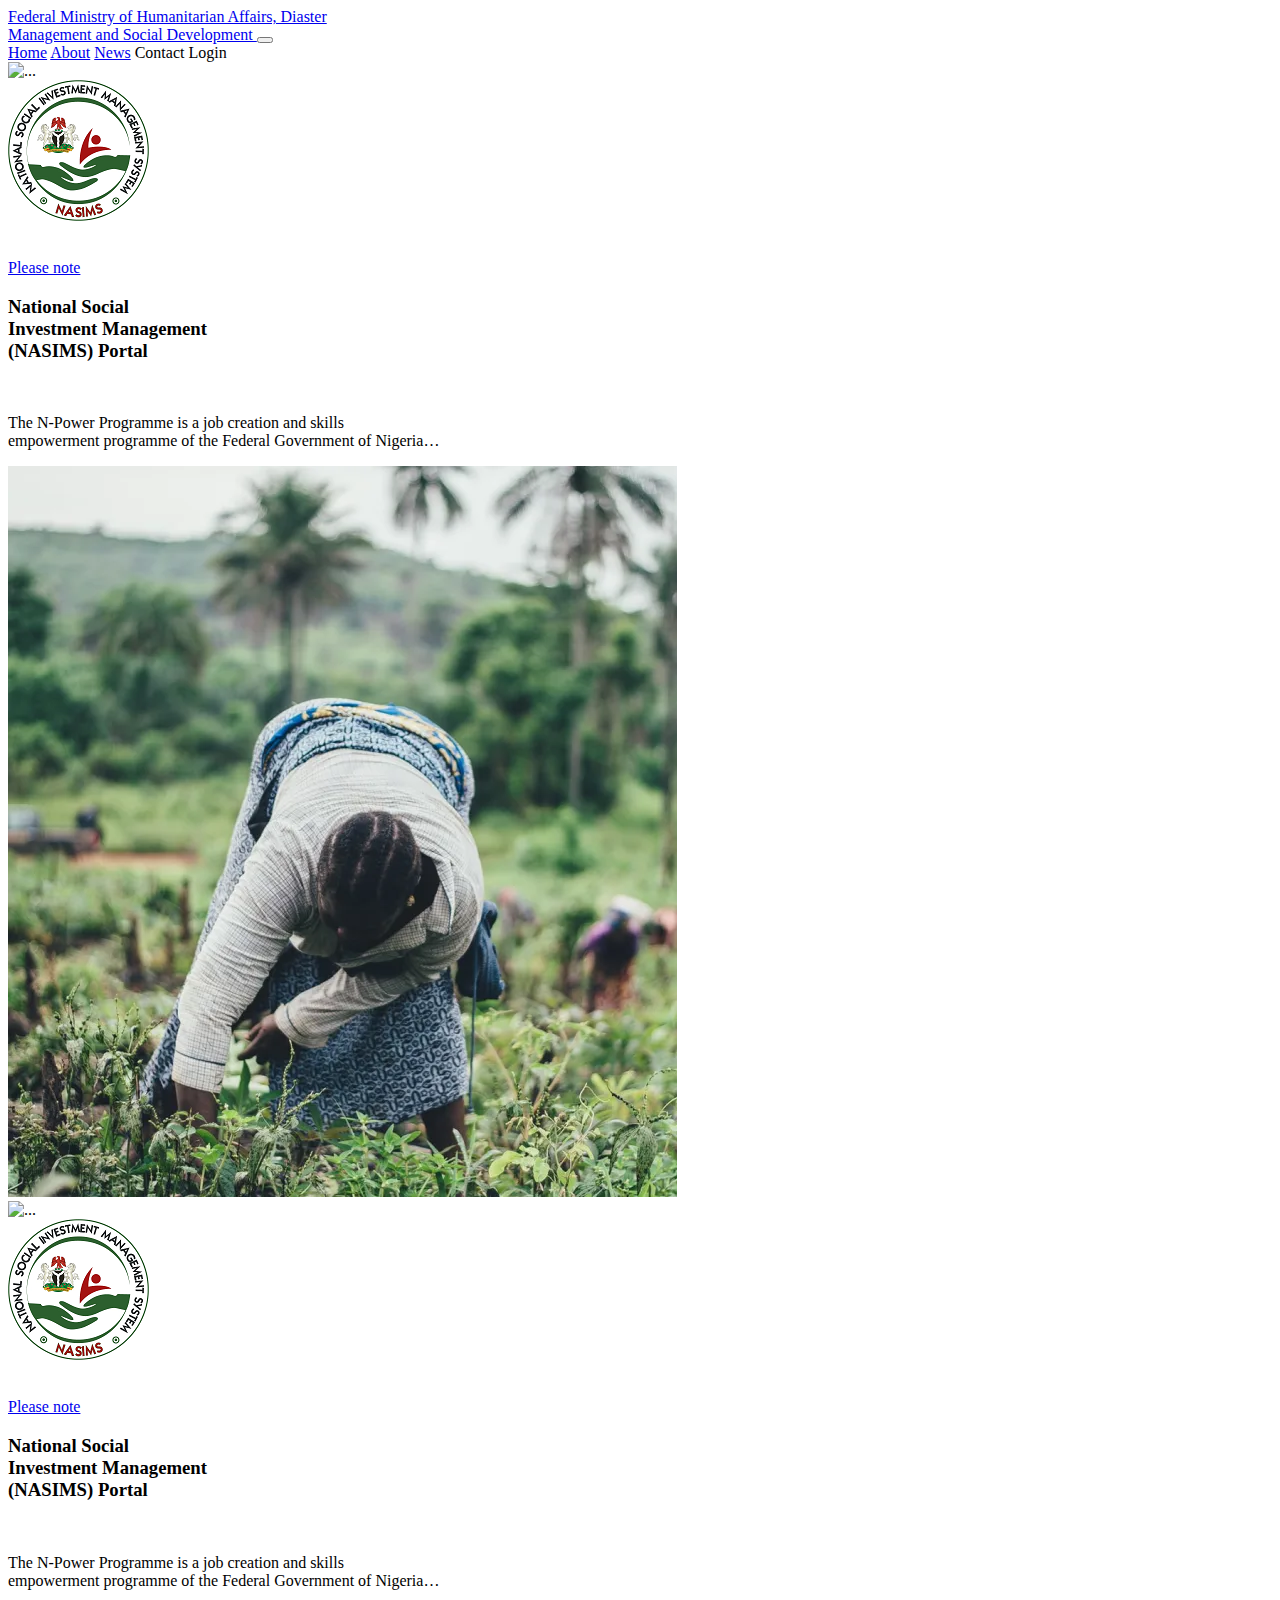
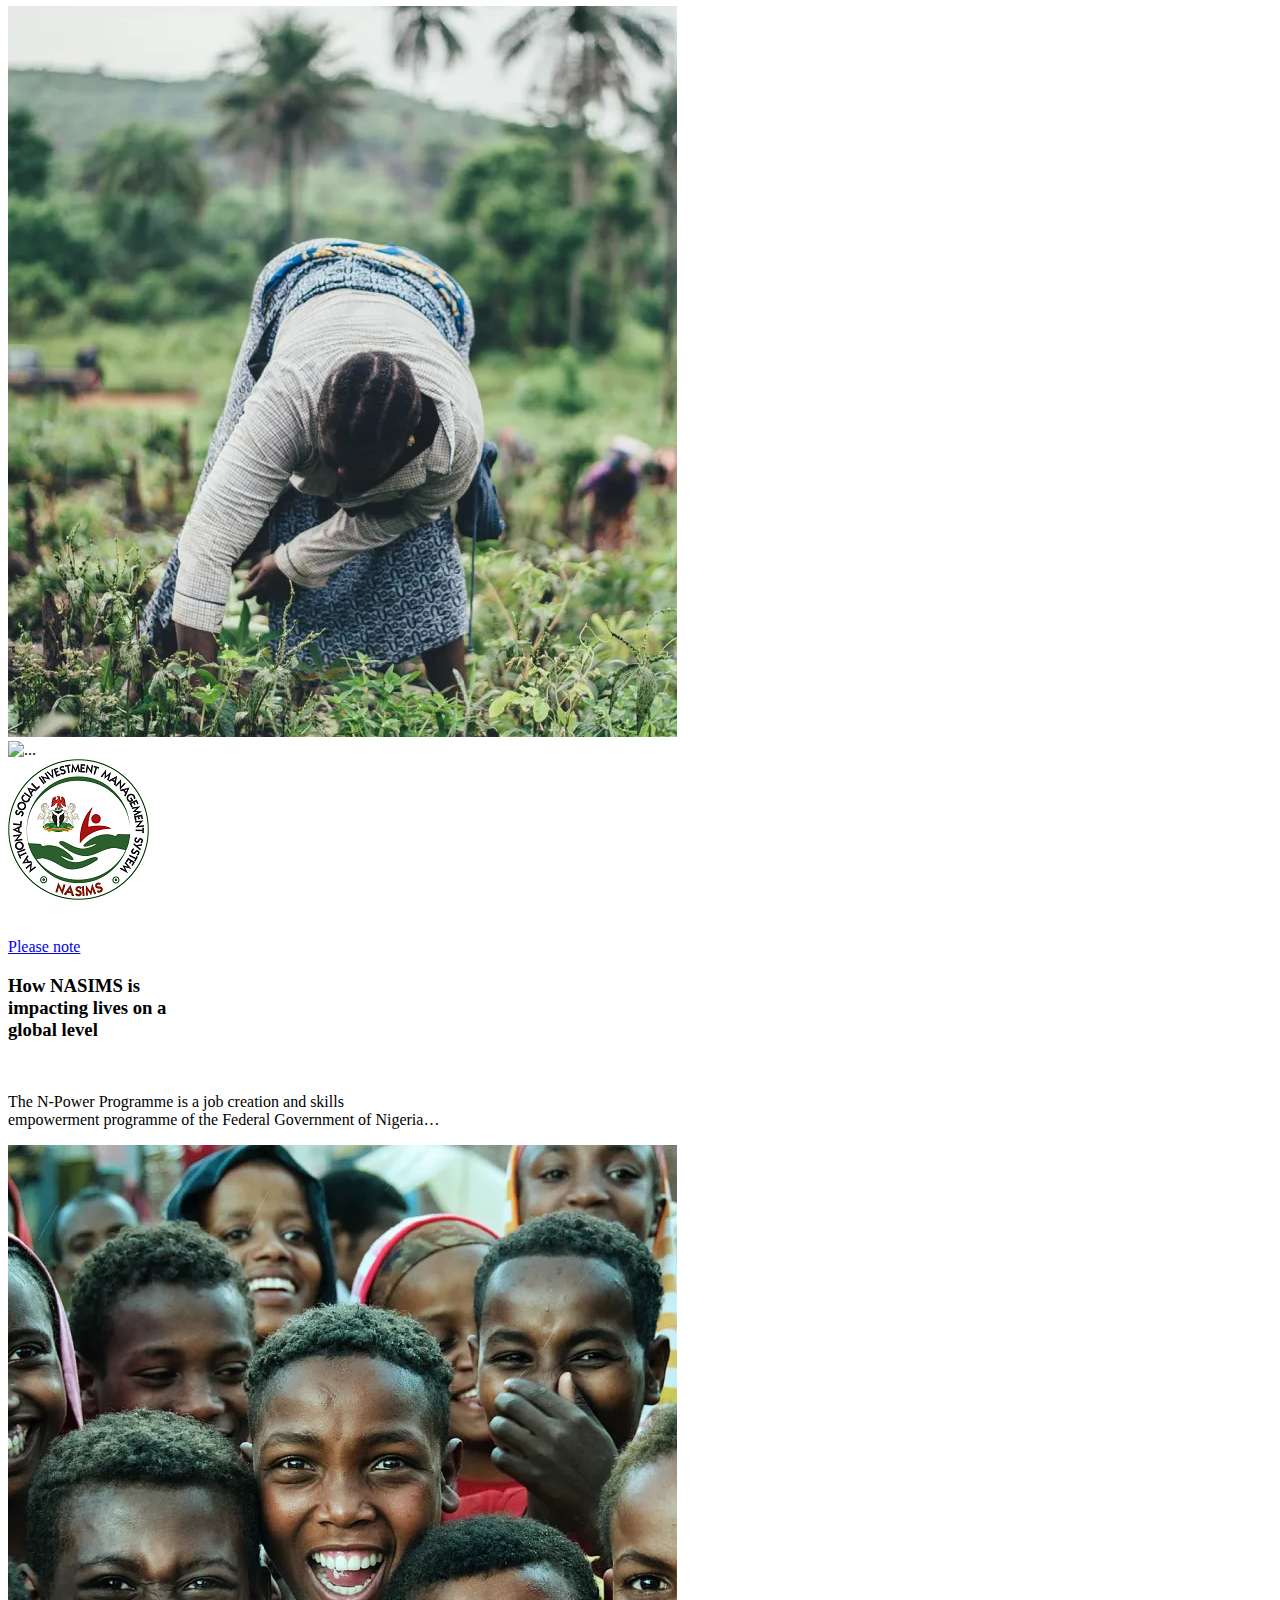
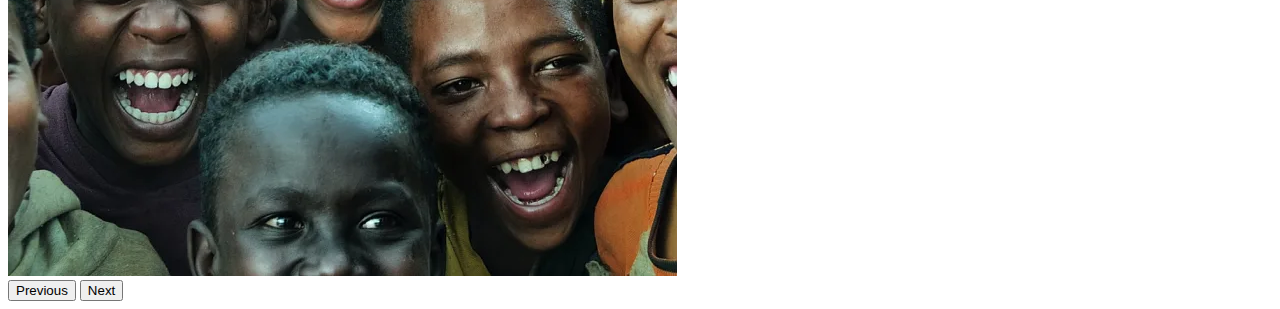
==== index.html @ 4fa41d24 "nasims" ====
<!DOCTYPE html>
<html lang="en">
<head>
    <meta charset="UTF-8">
    <meta http-equiv="X-UA-Compatible" content="IE=edge">
    <meta name="viewport" content="width=device-width, initial-scale=1.0">
    <link 
    href="https://cdn.jsdelivr.net/npm/bootstrap@5.1.3/dist/css/bootstrap.min.css" 
    rel="stylesheet" 
    integrity="sha384-1BmE4kWBq78iYhFldvKuhfTAU6auU8tT94WrHftjDbrCEXSU1oBoqyl2QvZ6jIW3" 
    crossorigin="anonymous">
    <link rel="stylesheet" href="./styles.css">
    <title>NASIMS</title>
</head>
<body>

    <!-- Navbar -->
    <nav class="navbar navbar-expand-lg navbar-light bg-light">
        <div class="container-fluid">
          <a class="navbar-brand fw-bold" href="#">
              Federal Ministry of Humanitarian Affairs,
              Diaster <br> Management and Social Development
          </a>
          <button class="navbar-toggler" 
          type="button" 
          data-bs-toggle="collapse" 
          data-bs-target="#navbarNavAltMarkup" 
          aria-controls="navbarNavAltMarkup" 
          aria-expanded="false" 
          aria-label="Toggle navigation">
            <span class="navbar-toggler-icon"></span>
          </button>
          <div class="collapse navbar-collapse justify-content-end" 
          id="navbarNavAltMarkup">
            <div class="navbar-nav ">
              <a class="nav-link active" aria-current="page" href="#">Home</a>
              <a class="nav-link" href="#">About</a>
              <a class="nav-link" href="#">News</a>
              <a class="nav-link">Contact</a>
              <a class="btn btn-success px-5">Login</a>
            </div>
          </div>
        </div>
      </nav>
 
      

            <!-- Carousel -->

            <div id="carouselExampleControls" class="carousel slide" data-bs-ride="carousel">
              <div class="carousel-inner">
                <div class="carousel-item active">
                  <img src="..." class="d-block w-100" alt="...">

                  <div class="container">
                    <div class="row justify-content">
                      <div class="col-6 pe-5">
                          <img class="logo" src="./images/Photos/logoses.png" alt="logo">
                        <p class="note">
                            <br>
                            <a href="#">Please note</a>
                        </p>
                        <h3>National Social <br> Investment Management <br>
                        (NASIMS) Portal</h3>
                        <br>
                        <p>
                         The N-Power Programme is a job creation and skills 
                         <br> empowerment programme of the Federal Government of Nigeria…
                        </p>
                      </div>
                      <div class="col-6">
                        <img src="./images/Photos/hero.jpg" alt="woman-farming">
                      </div>
                    </div>
                </div>
                <div class="carousel-item">
                  <img src="..." class="d-block w-100" alt="...">

                  <div class="container">
                    <div class="row justify-content">
                      <div class="col-6 pe-5">
                          <img class="logo" src="./images/Photos/logoses.png" alt="logo">
                        <p class="note">
                            <br>
                            <a href="#">Please note</a>
                        </p>
                        <h3>National Social <br> Investment Management <br>
                        (NASIMS) Portal</h3>
                        <br>
                        <p>
                         The N-Power Programme is a job creation and skills 
                         <br> empowerment programme of the Federal Government of Nigeria…
                        </p>
                      </div>
                      <div class="col-6">
                        <img src="./images/Photos/hero.jpg" alt="woman-farming">
                      </div>
                    </div>

                  
                </div>
                <div class="carousel-item">
                  <img src="..." class="d-block w-100" alt="...">

                  <div class="container">
                    <div class="row justify-content">
                      <div class="col-6 pe-5">
                          <img class="logo" src="./images/Photos/logoses.png" alt="logo">
                        <p class="note">
                            <br>
                            <a href="#">Please note</a>
                        </p>
                        <h3>How NASIMS is <br> impacting lives on a <br> global level</h3>
                        <br>
                        <p>
                         The N-Power Programme is a job creation and skills 
                         <br> empowerment programme of the Federal Government of Nigeria…
                        </p>
                      </div>
                      <div class="col-6">
                        <img src="./images/Photos/hero3.jpg" alt="children">
                      </div>
                    </div>
                </div>
              </div>
              <button class="carousel-control-prev" type="button" data-bs-target="#carouselExampleControls" data-bs-slide="prev">
                <span class="carousel-control-prev-icon" aria-hidden="true"></span>
                <span class="visually-hidden">Previous</span>
              </button>
              <button class="carousel-control-next" type="button" data-bs-target="#carouselExampleControls" data-bs-slide="next">
                <span class="carousel-control-next-icon" aria-hidden="true"></span>
                <span class="visually-hidden">Next</span>
              </button>
            </div>



</div>
    </div>
  </div>
</div>

    <script src="https://cdn.jsdelivr.net/npm/bootstrap@5.1.3/dist/js/bootstrap.bundle.min.js" integrity="sha384-ka7Sk0Gln4gmtz2MlQnikT1wXgYsOg+OMhuP+IlRH9sENBO0LRn5q+8nbTov4+1p" 
crossorigin="anonymous"></script>
</body>
</html>
---- styles.css ----

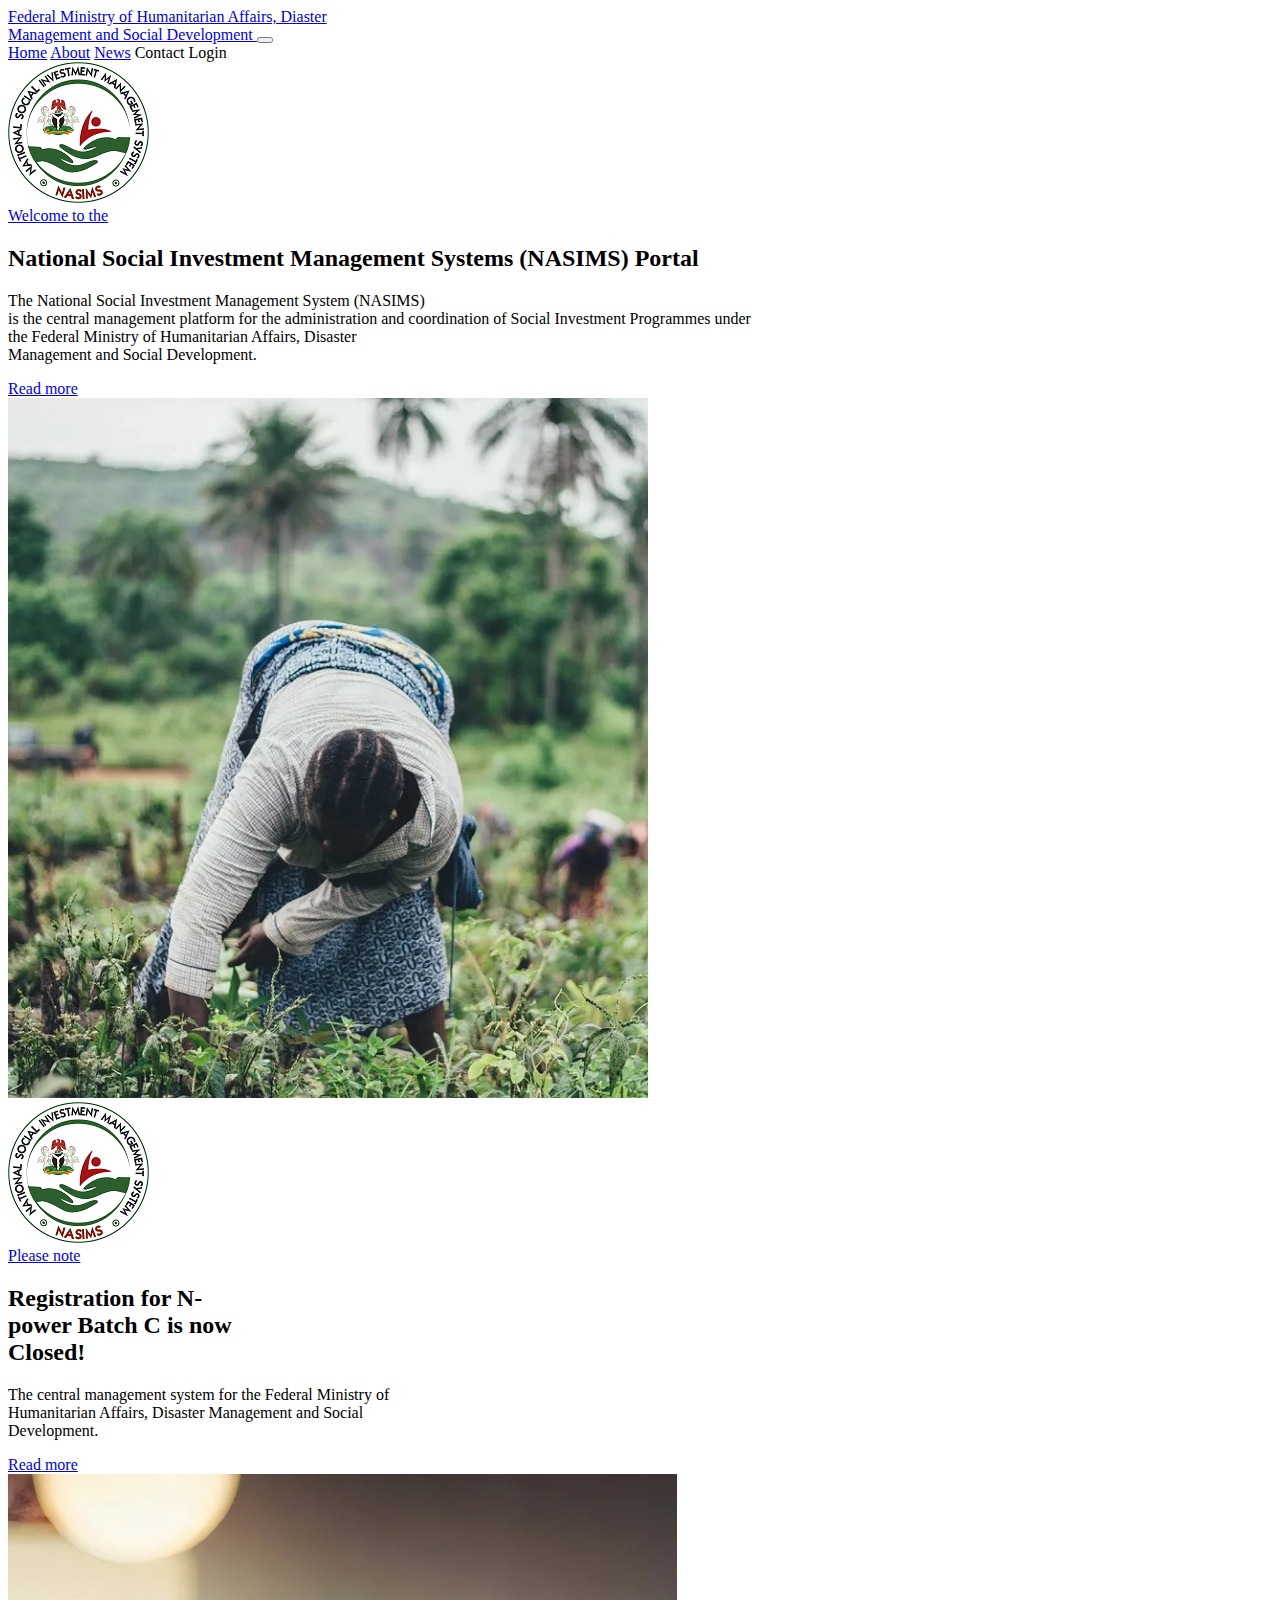
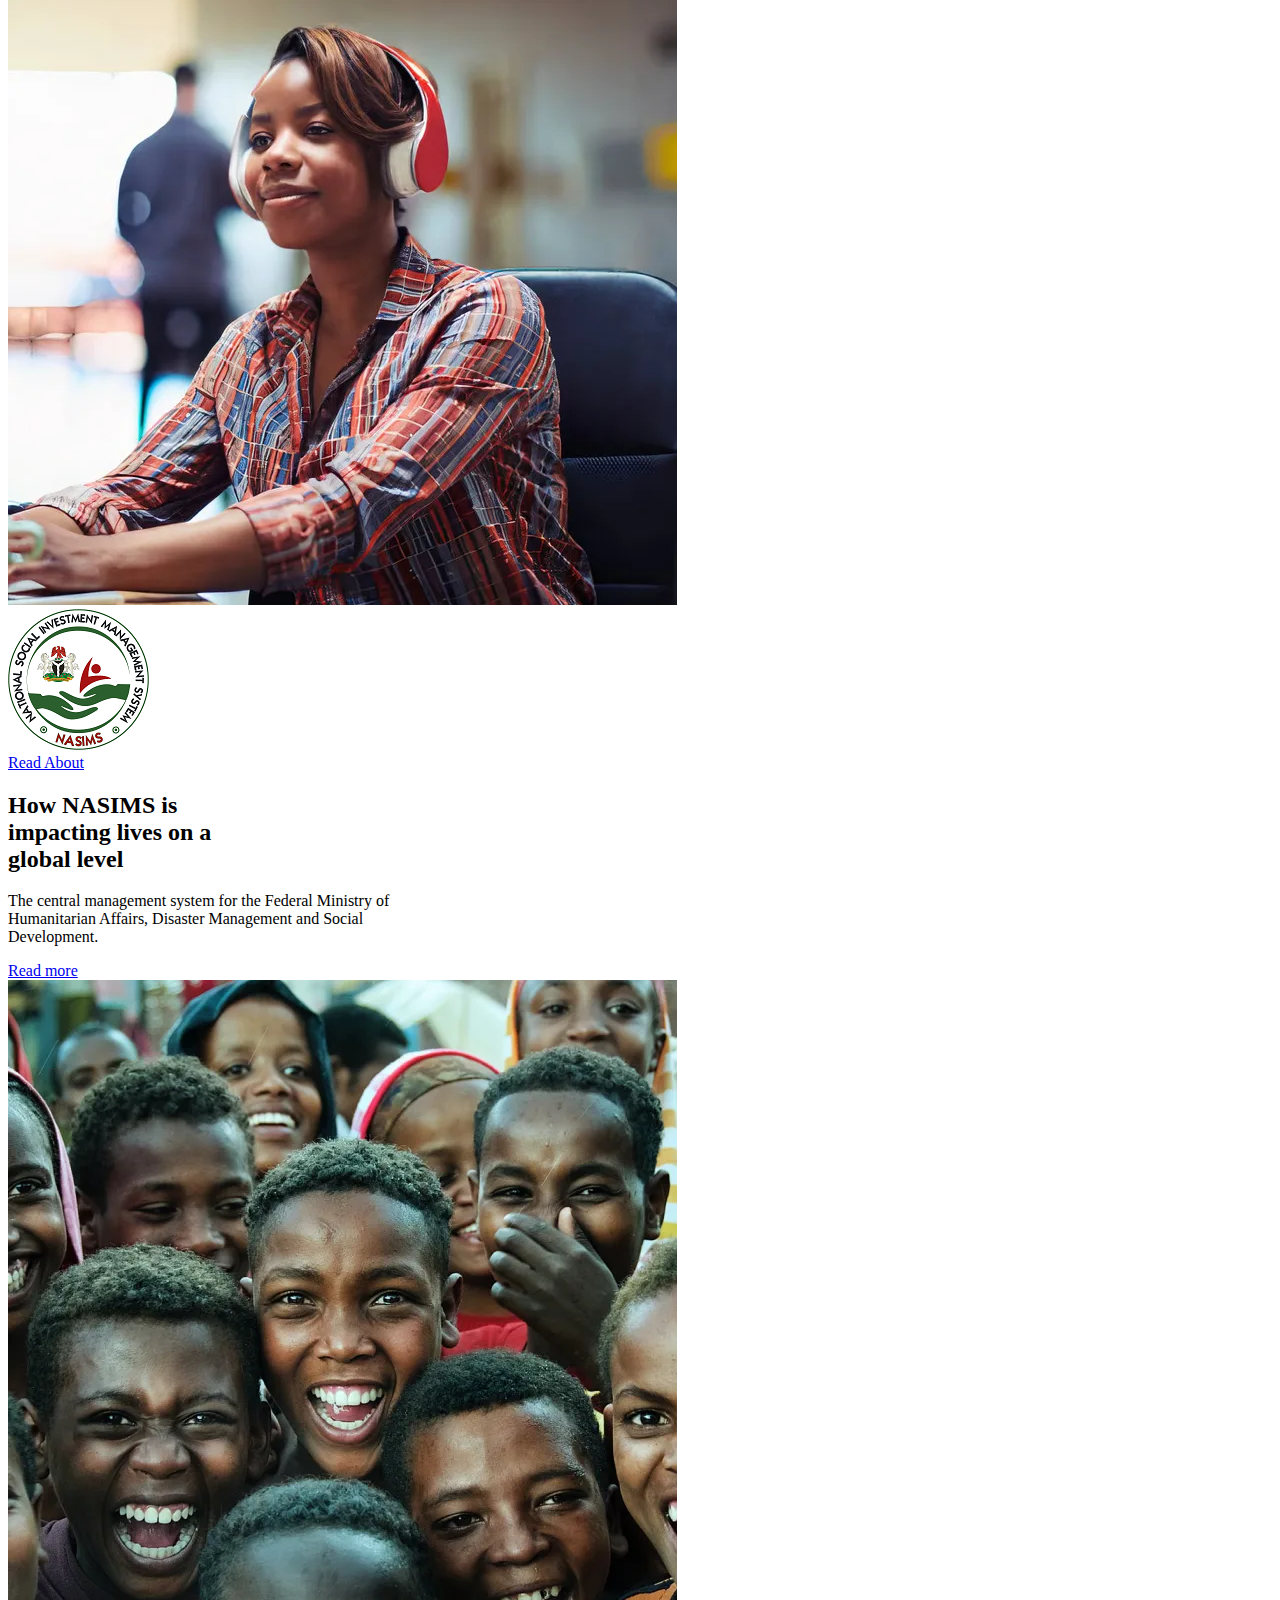
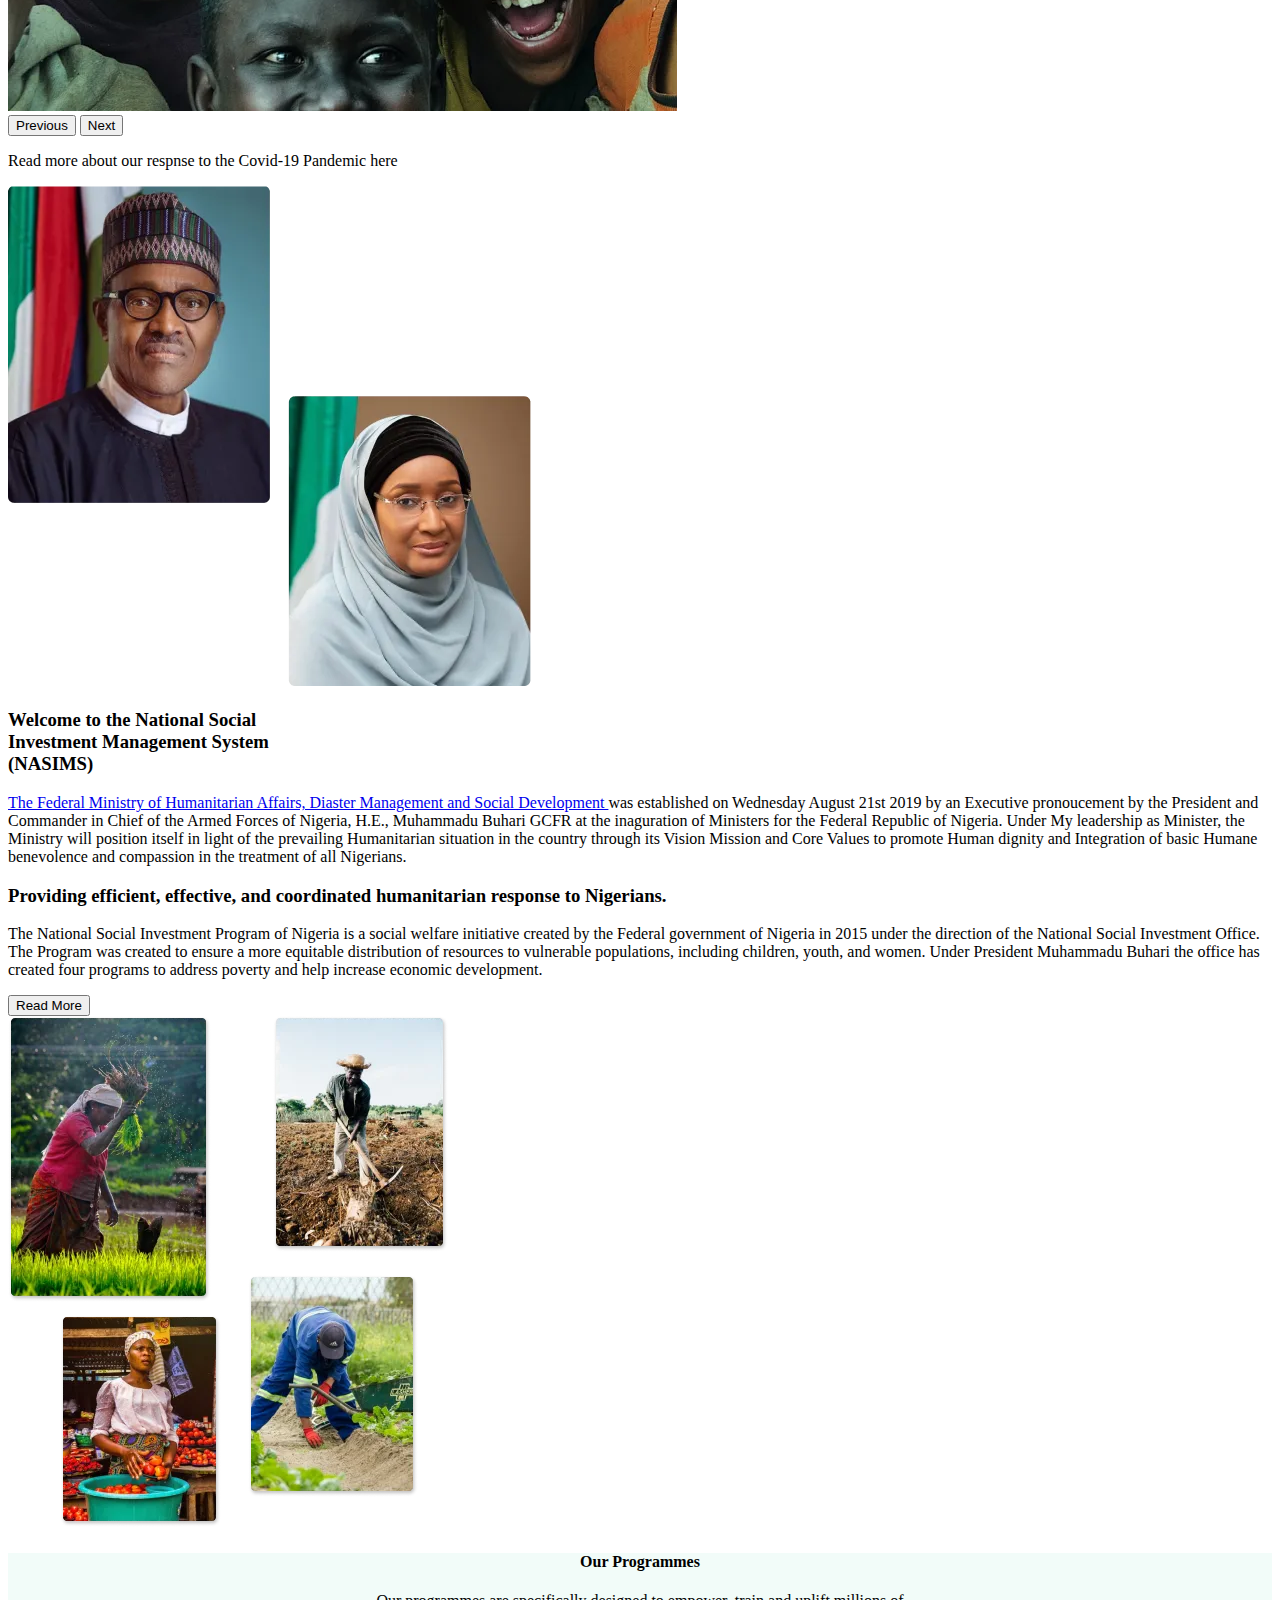
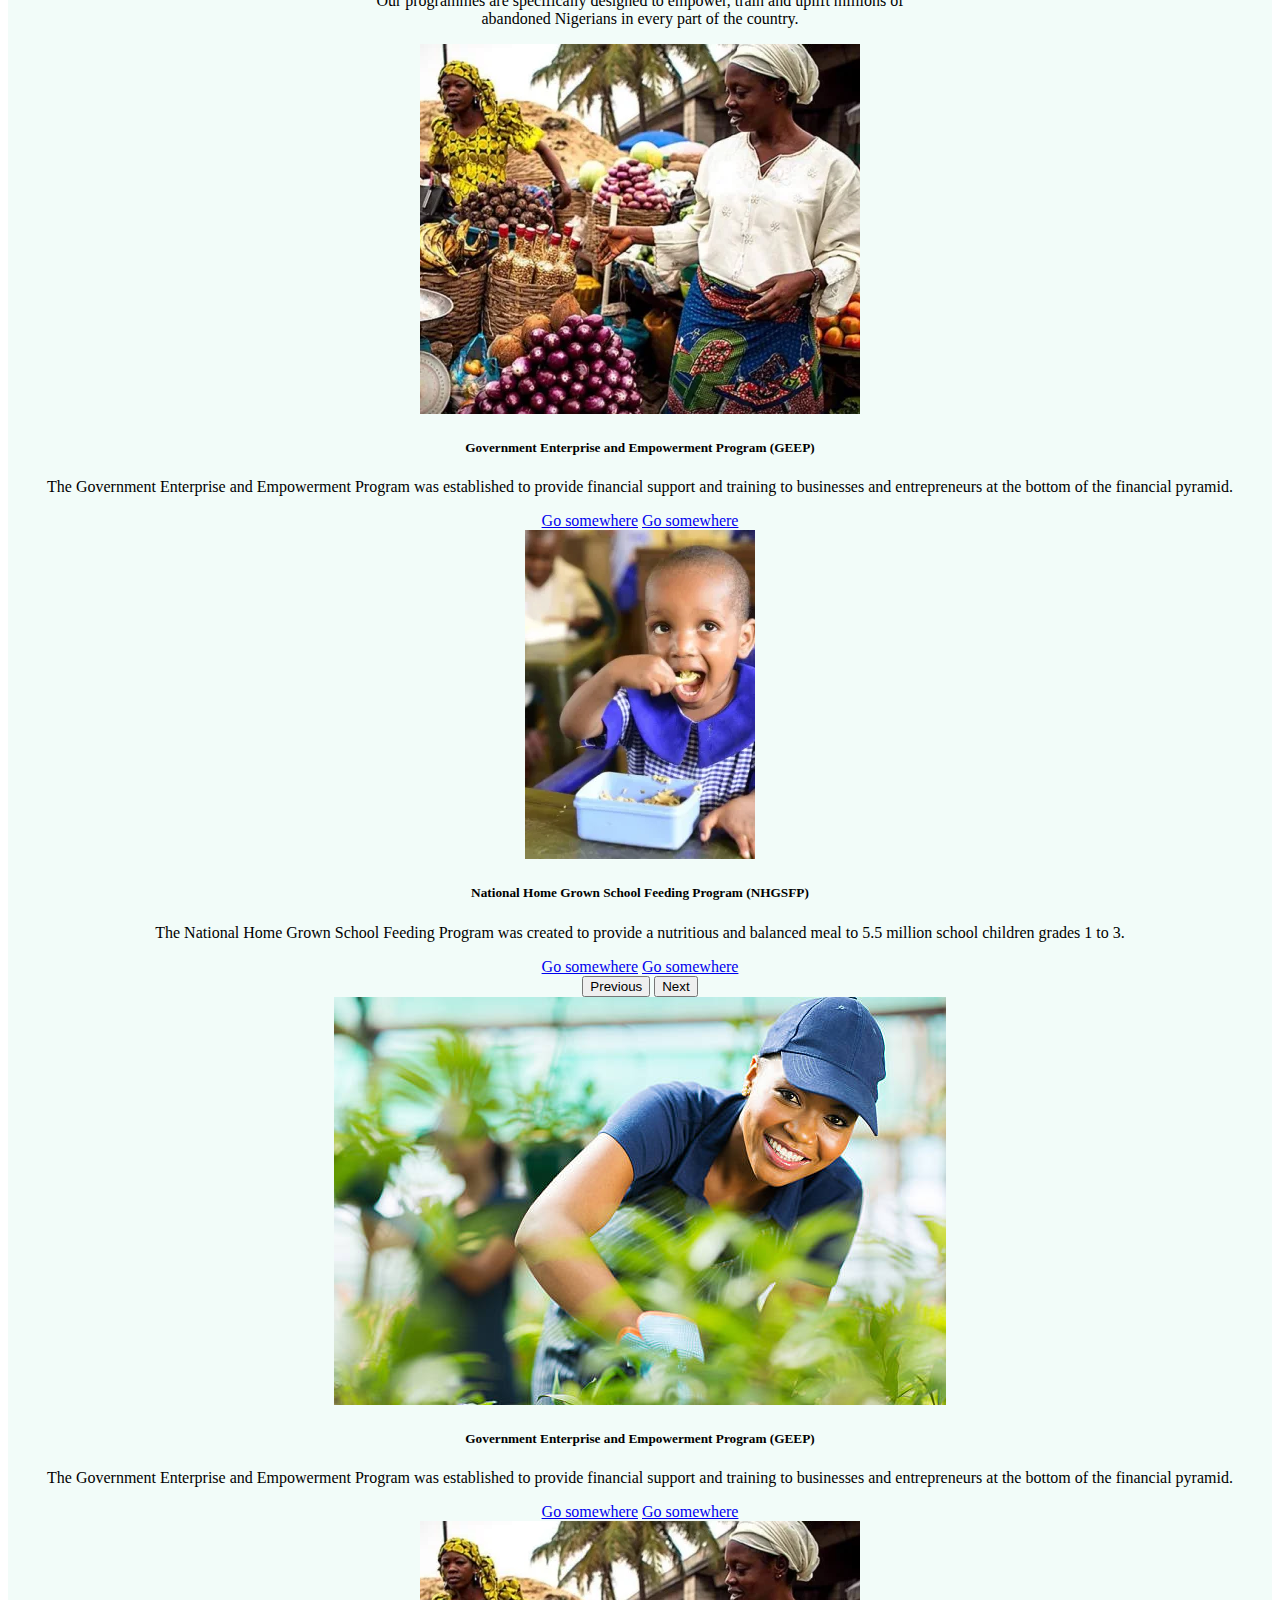
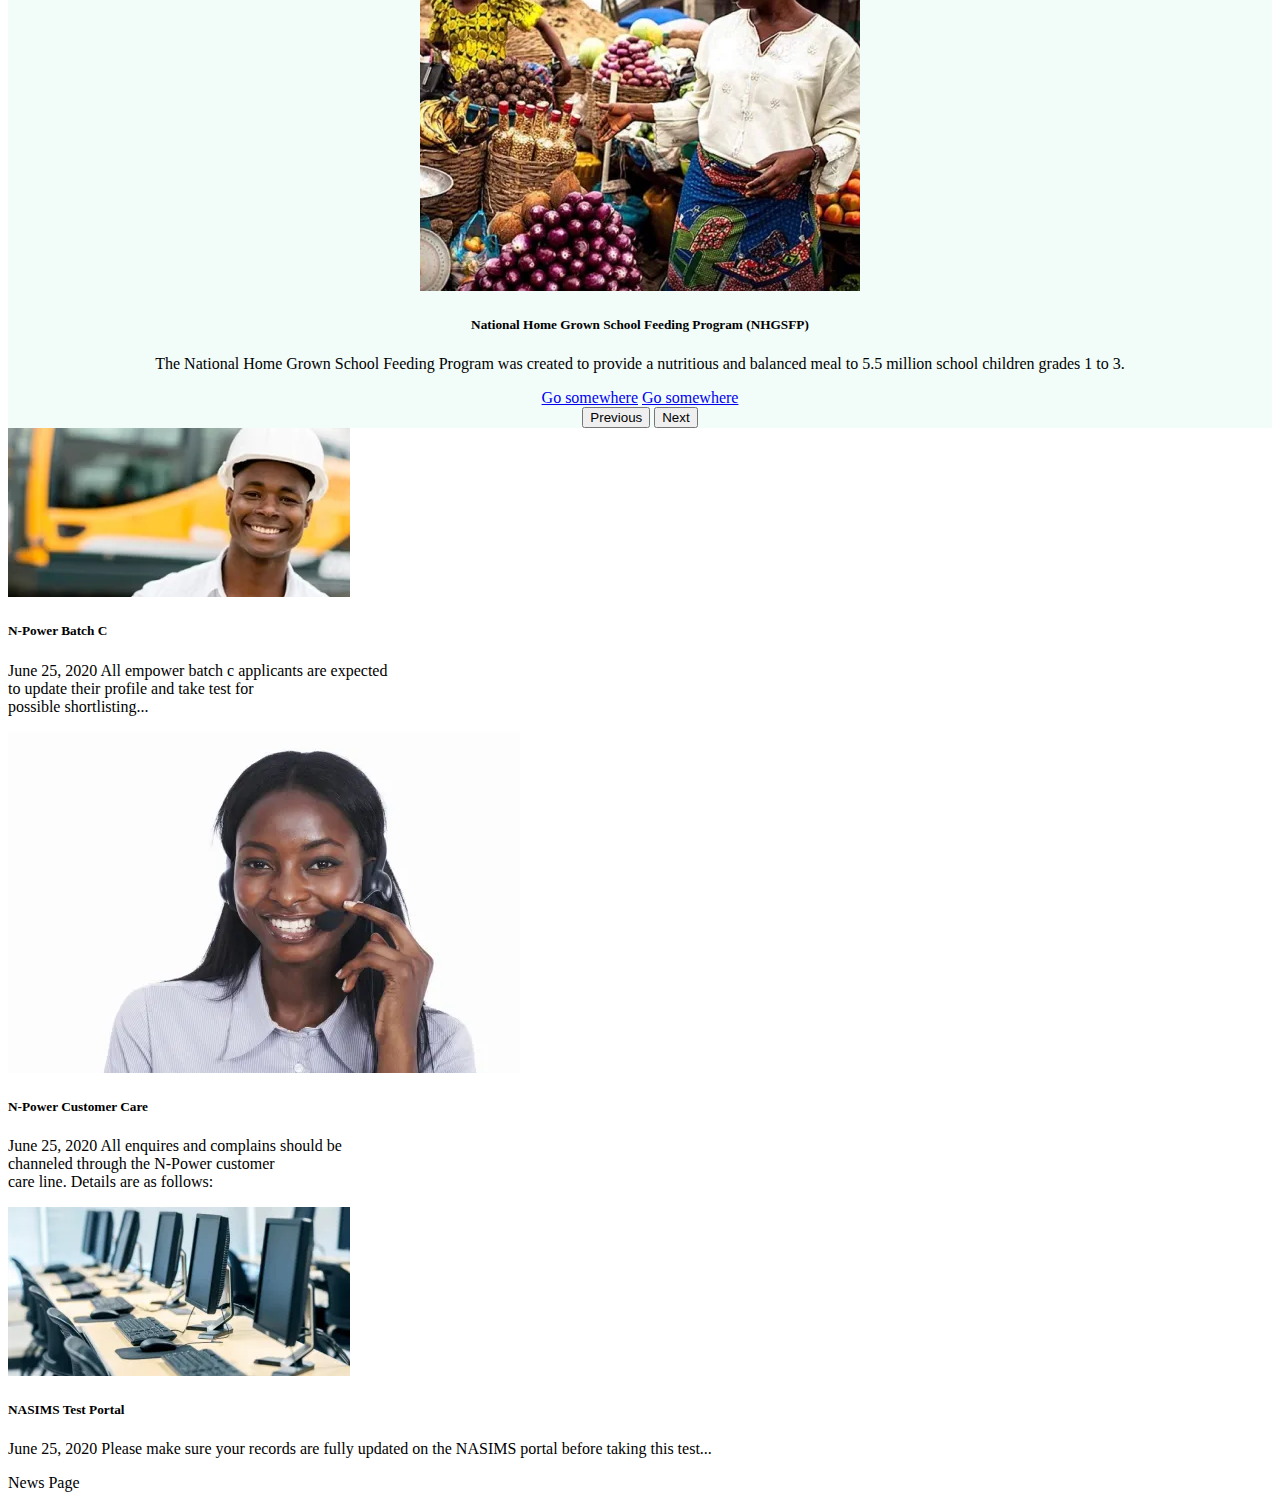
==== commit 84ab250a: "home" ====
--- a/index.html
+++ b/index.html
@@ -17,7 +17,7 @@
     <!-- Navbar -->
     <nav class="navbar navbar-expand-lg navbar-light bg-light">
         <div class="container-fluid">
-          <a class="navbar-brand fw-bold" href="#">
+          <a class="navbar-brand fw-bold d-none d-lg-block" href="#">
               Federal Ministry of Humanitarian Affairs,
               Diaster <br> Management and Social Development
           </a>
@@ -32,7 +32,7 @@
           </button>
           <div class="collapse navbar-collapse justify-content-end" 
           id="navbarNavAltMarkup">
-            <div class="navbar-nav ">
+            <div class="navbar-nav d-none d-lg-flex ">
               <a class="nav-link active" aria-current="page" href="#">Home</a>
               <a class="nav-link" href="#">About</a>
               <a class="nav-link" href="#">News</a>
@@ -42,104 +42,316 @@
           </div>
         </div>
       </nav>
- 
-      
-
-            <!-- Carousel -->
-
-            <div id="carouselExampleControls" class="carousel slide" data-bs-ride="carousel">
-              <div class="carousel-inner">
-                <div class="carousel-item active">
-                  <img src="..." class="d-block w-100" alt="...">
-
-                  <div class="container">
-                    <div class="row justify-content">
-                      <div class="col-6 pe-5">
-                          <img class="logo" src="./images/Photos/logoses.png" alt="logo">
-                        <p class="note">
-                            <br>
-                            <a href="#">Please note</a>
-                        </p>
-                        <h3>National Social <br> Investment Management <br>
-                        (NASIMS) Portal</h3>
-                        <br>
-                        <p>
-                         The N-Power Programme is a job creation and skills 
-                         <br> empowerment programme of the Federal Government of Nigeria…
+
+
+      <!-- Carousels -->
+
+      <div 
+      id="carouselExampleControls" 
+      class="carousel slide" 
+      data-bs-ride="carousel">
+        <div class="carousel-inner d-lg-block">
+          <div class="carousel-item active">
+            <!-- <img src="..." class="d-block w-100" alt="..."> -->
+             <div class="row justify-content-center">
+              <div class="col-6">
+                <img class="logo pb-4 " src="./images/Photos/logoses.png" alt="logo">
+                  <br>
+                <a href="#" class="text-decoration-none text-black">Welcome to the </a>
+                <h2>National Social Investment Management Systems (NASIMS) Portal </h2>
+                <p>The National Social Investment Management System (NASIMS) <br> 
+                  is the central management platform for the administration 
+                  and coordination of Social Investment Programmes under <br> 
+                  the Federal Ministry of Humanitarian Affairs, Disaster <br> 
+                  Management and Social Development.</p>
+                <a href="#" class="text-decoration-none">Read more</a>
+              </div>
+              <div class="col-6">
+                <img class="d-block" src="./images/Photos/heros.jpg" alt="">
+              </div>
+            </div>
+          </div>
+          <div class="carousel-item">
+            <!-- <img src="..." class="d-block w-100" alt="..."> -->
+            <div class="row justify-content-center">
+              <div class="col-6">
+                <img class="d-block" src="./images/Photos/logoses.png" alt="logo">
+                <br>
+
+                <a href="#" class="text-decoration-none text-black">Please note </a>
+                <h2>Registration for N- <br>
+                  power Batch C is now <br>
+                  Closed!</h2>
+                <p>The central management system for the Federal Ministry of <br> 
+                  Humanitarian Affairs, Disaster Management and Social <br>
+                  Development.</p>
+                <a href="#" class="text-decration-none">Read more</a>
+              </div>
+              <div class="col-6">
+                <img src="./images/Photos/image2.jpg" alt="">
+              </div>
+            </div>
+          </div>
+          <div class="carousel-item">
+
+            <div class="row justify-content-center">
+              <div class="col-6">
+                <img src="./images/Photos/logoses.png" alt="logo">
+                <br>
+
+                <a class="text-decoration-none" href="#">Read About </a>
+                <h2>How NASIMS is <br> impacting lives on a <br> global level</h2>
+                <p>The central management system for the Federal Ministry of <br> 
+                  Humanitarian Affairs, Disaster Management and Social <br>
+                  Development.</p>
+                <a href="#" class="text-decoration-none">Read more</a>
+              </div>
+              <div class="col-6">
+                <img class="d-block" src="./images/Photos/hero3.jpg" alt="">
+              </div>
+            </div>
+          </div>
+          </div>
+        
+          </div>
+          </div>
+        </div>
+        <button 
+        class="carousel-control-prev" 
+        type="button" data-bs-target="#carouselExampleControls" 
+        data-bs-slide="prev">
+          <span class="carousel-control-prev-icon" aria-hidden="true"></span>
+          <span class="visually-hidden">Previous</span>
+        </button>
+        <button class="carousel-control-next" type="button" data-bs-target="#carouselExampleControls" data-bs-slide="next">
+          <span class="carousel-control-next-icon" aria-hidden="true"></span>
+          <span class="visually-hidden">Next</span>
+        </button>
+      </div>
+
+      <!-- COVID -->
+
+      <p class="bg-dark text-white justify-content-center width-15"> Read more about our respnse to the Covid-19 Pandemic here</p>
+
+      <!-- section -->
+      <div class="container">
+        <div class="row align-items-center justify-content-between">
+          <div class="col-6">
+            <img 
+            src="./images/Photos/pres.jpg" alt="Buhari"
+            >
+          </div>
+          <div class="col-6">
+            <h3 class="text-bolder justify-content-center">Welcome to the National Social <br> Investment Management System <br> (NASIMS)</h3>
+             <p>
+              <a href="#" class="text-decoration-none text-success">The Federal Ministry of Humanitarian Affairs,
+                Diaster Management and Social Development
+              </a>
+             was established on Wednesday  August 21st 2019 by an Executive pronoucement by 
+             the President and Commander in Chief of the Armed Forces of Nigeria, H.E., Muhammadu
+             Buhari GCFR at the inaguration of Ministers for the Federal Republic of Nigeria.
+             Under My leadership as Minister, the Ministry will position itself in light of the prevailing
+             Humanitarian situation in the country through its Vision Mission and Core Values to promote
+             Human dignity and Integration of basic Humane benevolence and compassion in the treatment
+             of all Nigerians.
+            </p>
+  
+          </div>
+        </div>
+      </div>
+
+    
+             <div class="container">
+              <div class="row align-items-center justify-content-between justify-content-md-between">
+                <div class="col-6">
+                  <h3 class="text-bolder justify-content-center">
+                    Providing efficient, effective, and coordinated humanitarian response to Nigerians.</h3>
+                  <p>
+                    The National Social Investment Program of Nigeria is a social welfare initiative 
+                    created by the Federal government of Nigeria in 2015 under the direction of the 
+                    National Social Investment Office. The Program was created to ensure a more 
+                    equitable distribution of resources to vulnerable populations, including children, youth, and women. 
+                    Under President Muhammadu Buhari the office has created four programs to address poverty 
+                    and help increase economic development.
+                  </p>
+    
+                  <button class="text-white bg-success">Read More </button>
+    
+                </div>
+                
+                  <div class="col-6">
+                    <img src="./images/Photos/about.jpg" alt="About">
+                  </div>
+              </div>
+             </div>
+
+             <!-- cards -->
+             <section class="programmes">
+               <div class="justify-content-center">
+                 <h4>Our Programmes</h4>
+                 <p>Our programmes are specifically designed to empower, 
+                   train and uplift millions of <br> abandoned Nigerians in every part of the country.</p>
+               </div>
+
+               <div id="carouselExampleControls" class="carousel slide" data-bs-ride="carousel">
+                <div class="carousel-inner">
+                  <div class="carousel-item active">
+
+                      <div class="row row-cols-5 row-cols-md-3 g-4">
+                        <div class="col-md-6">
+                          <div class="card h-100">
+                            <img src="images/Photos/slider2.jpg" class="card-img-top" alt="woman">
+                            <div class="card-body">
+                              <h5 class="card-title">Government Enterprise and Empowerment Program (GEEP)</h5>
+                              <p class="card-text">
+                                The Government Enterprise and Empowerment Program was established to provide 
+                                financial support and training to businesses and 
+                                entrepreneurs at the bottom of the financial pyramid.</p>
+                            </div>
+                            <div class="card-footer">
+                              <a href="#" class="btn btn-primary">Go somewhere</a>
+                              <a href="#" class="btn btn-primary">Go somewhere</a>
+                            </div>
+                          </div>
+                        </div>
+                        <div class="col-md-6">
+                          <div class="card h-100">
+                            <img src="./images/Photos/slider1.jpg" class="card-img-top h-75" alt="girl-eating">
+                            <div class="card-body">
+                              <h5 class="card-title">National Home Grown School Feeding Program (NHGSFP)
+                              </h5>
+                              <p class="card-text">
+                                The National Home Grown School Feeding Program was created to provide 
+                                a nutritious and balanced meal to 5.5 million school children grades 1 to 3.
+                              </p>
+                            </div>
+                            <div class="card-footer">
+                              <a href="#" class="btn btn-primary">Go somewhere</a>
+                              <a href="#" class="btn btn-primary">Go somewhere</a>
+                            </div>
+                          </div>
+                        </div>
+                      
+                </div>
+                <button class="carousel-control-prev" type="button" data-bs-target="#carouselExampleControls" data-bs-slide="prev">
+                  <span class="carousel-control-prev-icon" aria-hidden="true"></span>
+                  <span class="visually-hidden">Previous</span>
+                </button>
+                <button class="carousel-control-next" type="button" data-bs-target="#carouselExampleControls" data-bs-slide="next">
+                  <span class="carousel-control-next-icon" aria-hidden="true"></span>
+                  <span class="visually-hidden">Next</span>
+                </button>
+              </div>
+              <div class="carousel-item ">
+
+                <div class="row row-cols-5 row-cols-md-3 g-4">
+                  <div class="col-md-6">
+                    <div class="card h-100">
+                      <img src="images/Photos/slider4.jpg" class="card-img-top" alt="woman">
+                      <div class="card-body">
+                        <h5 class="card-title">Government Enterprise and Empowerment Program (GEEP)</h5>
+                        <p class="card-text">
+                          The Government Enterprise and Empowerment Program was established to provide 
+                          financial support and training to businesses and 
+                          entrepreneurs at the bottom of the financial pyramid.</p>
+                      </div>
+                      <div class="card-footer">
+                        <a href="#" class="btn btn-primary">Go somewhere</a>
+                        <a href="#" class="btn btn-primary">Go somewhere</a>
+                      </div>
+                    </div>
+                  </div>
+                  <div class="col-md-6">
+                    <div class="card h-100">
+                      <img src="./images/Photos/slider2.jpg" class="card-img-top h-75" alt="girl-eating">
+                      <div class="card-body">
+                        <h5 class="card-title">National Home Grown School Feeding Program (NHGSFP)
+                        </h5>
+                        <p class="card-text">
+                          The National Home Grown School Feeding Program was created to provide 
+                          a nutritious and balanced meal to 5.5 million school children grades 1 to 3.
                         </p>
                       </div>
-                      <div class="col-6">
-                        <img src="./images/Photos/hero.jpg" alt="woman-farming">
+                      <div class="card-footer">
+                        <a href="#" class="btn btn-primary">Go somewhere</a>
+                        <a href="#" class="btn btn-primary">Go somewhere</a>
                       </div>
                     </div>
-                </div>
-                <div class="carousel-item">
-                  <img src="..." class="d-block w-100" alt="...">
-
-                  <div class="container">
-                    <div class="row justify-content">
-                      <div class="col-6 pe-5">
-                          <img class="logo" src="./images/Photos/logoses.png" alt="logo">
-                        <p class="note">
-                            <br>
-                            <a href="#">Please note</a>
-                        </p>
-                        <h3>National Social <br> Investment Management <br>
-                        (NASIMS) Portal</h3>
-                        <br>
-                        <p>
-                         The N-Power Programme is a job creation and skills 
-                         <br> empowerment programme of the Federal Government of Nigeria…
-                        </p>
-                      </div>
-                      <div class="col-6">
-                        <img src="./images/Photos/hero.jpg" alt="woman-farming">
-                      </div>
-                    </div>
-
-                  
-                </div>
-                <div class="carousel-item">
-                  <img src="..." class="d-block w-100" alt="...">
-
-                  <div class="container">
-                    <div class="row justify-content">
-                      <div class="col-6 pe-5">
-                          <img class="logo" src="./images/Photos/logoses.png" alt="logo">
-                        <p class="note">
-                            <br>
-                            <a href="#">Please note</a>
-                        </p>
-                        <h3>How NASIMS is <br> impacting lives on a <br> global level</h3>
-                        <br>
-                        <p>
-                         The N-Power Programme is a job creation and skills 
-                         <br> empowerment programme of the Federal Government of Nigeria…
-                        </p>
-                      </div>
-                      <div class="col-6">
-                        <img src="./images/Photos/hero3.jpg" alt="children">
-                      </div>
-                    </div>
-                </div>
-              </div>
-              <button class="carousel-control-prev" type="button" data-bs-target="#carouselExampleControls" data-bs-slide="prev">
-                <span class="carousel-control-prev-icon" aria-hidden="true"></span>
-                <span class="visually-hidden">Previous</span>
-              </button>
-              <button class="carousel-control-next" type="button" data-bs-target="#carouselExampleControls" data-bs-slide="next">
-                <span class="carousel-control-next-icon" aria-hidden="true"></span>
-                <span class="visually-hidden">Next</span>
-              </button>
-            </div>
-
-
-
-</div>
+                  </div>
+                
+          </div>
+          <button class="carousel-control-prev" type="button" data-bs-target="#carouselExampleControls" data-bs-slide="prev">
+            <span class="carousel-control-prev-icon" aria-hidden="true"></span>
+            <span class="visually-hidden">Previous</span>
+          </button>
+          <button class="carousel-control-next" type="button" data-bs-target="#carouselExampleControls" data-bs-slide="next">
+            <span class="carousel-control-next-icon" aria-hidden="true"></span>
+            <span class="visually-hidden">Next</span>
+          </button>
+        </div>
+              </div>
+              </div>
+              </section>
+              <!-- cards -->
+
+<div class="row row-cols-1 row-cols-md-3 g-4">
+  <div class="col">
+    <div class="card h-100">
+      <img src="./images/Photos/engineer.jpg" class="card-img-top" alt="engineer">
+      <div class="card-body">
+        <h5 class="card-title">N-Power Batch C
+        </h5>
+        <p class="card-text">
+          June 25, 2020
+          All empower batch c applicants are expected <br>
+           to update their profile
+          and take test for <br> possible shortlisting...
+          </p>
+      </div>
+      
+    </div>
+  </div>
+  <div class="col">
+    <div class="card h-100">
+      <img src="./images/Photos/call2.jpg" class="card-img-top" alt="customer-care">
+      <div class="card-body">
+        <h5 class="card-title">N-Power Customer Care
+        </h5>
+        <p class="card-text">
+          June 25, 2020
+
+          All enquires and complains should be <br> 
+          channeled through the N-Power customer <br> 
+          care line. Details are as follows:
+        </p>
+      </div>
+    </div>
+  </div>
+  <div class="col">
+    <div class="card h-100">
+      <img src="./images/Photos/ict.jpg" class="card-img-top" alt="...">
+      <div class="card-body">
+        <h5 class="card-title">NASIMS Test Portal
+        </h5>
+        <p class="card-text">
+          June 25, 2020
+          Please make sure your records are fully updated on the NASIMS portal before taking this test...
+          </p>
+      </div>
     </div>
   </div>
 </div>
 
+
+
+
+
+<div class="container-fluid">
+  <a class="btn btn-success px-5 justify-content-center newspage">News Page</a>
+</div>
+      
+
+            
     <script src="https://cdn.jsdelivr.net/npm/bootstrap@5.1.3/dist/js/bootstrap.bundle.min.js" integrity="sha384-ka7Sk0Gln4gmtz2MlQnikT1wXgYsOg+OMhuP+IlRH9sENBO0LRn5q+8nbTov4+1p" 
 crossorigin="anonymous"></script>
 </body>
--- a/styles.css
+++ b/styles.css
@@ -1 +1,9 @@
+.programmes{
+    background-color: #f2fcf9;
+    text-align: center;
+}
 
+.newspage{
+    text-align: center;
+    padding-right: 5rem;
+}
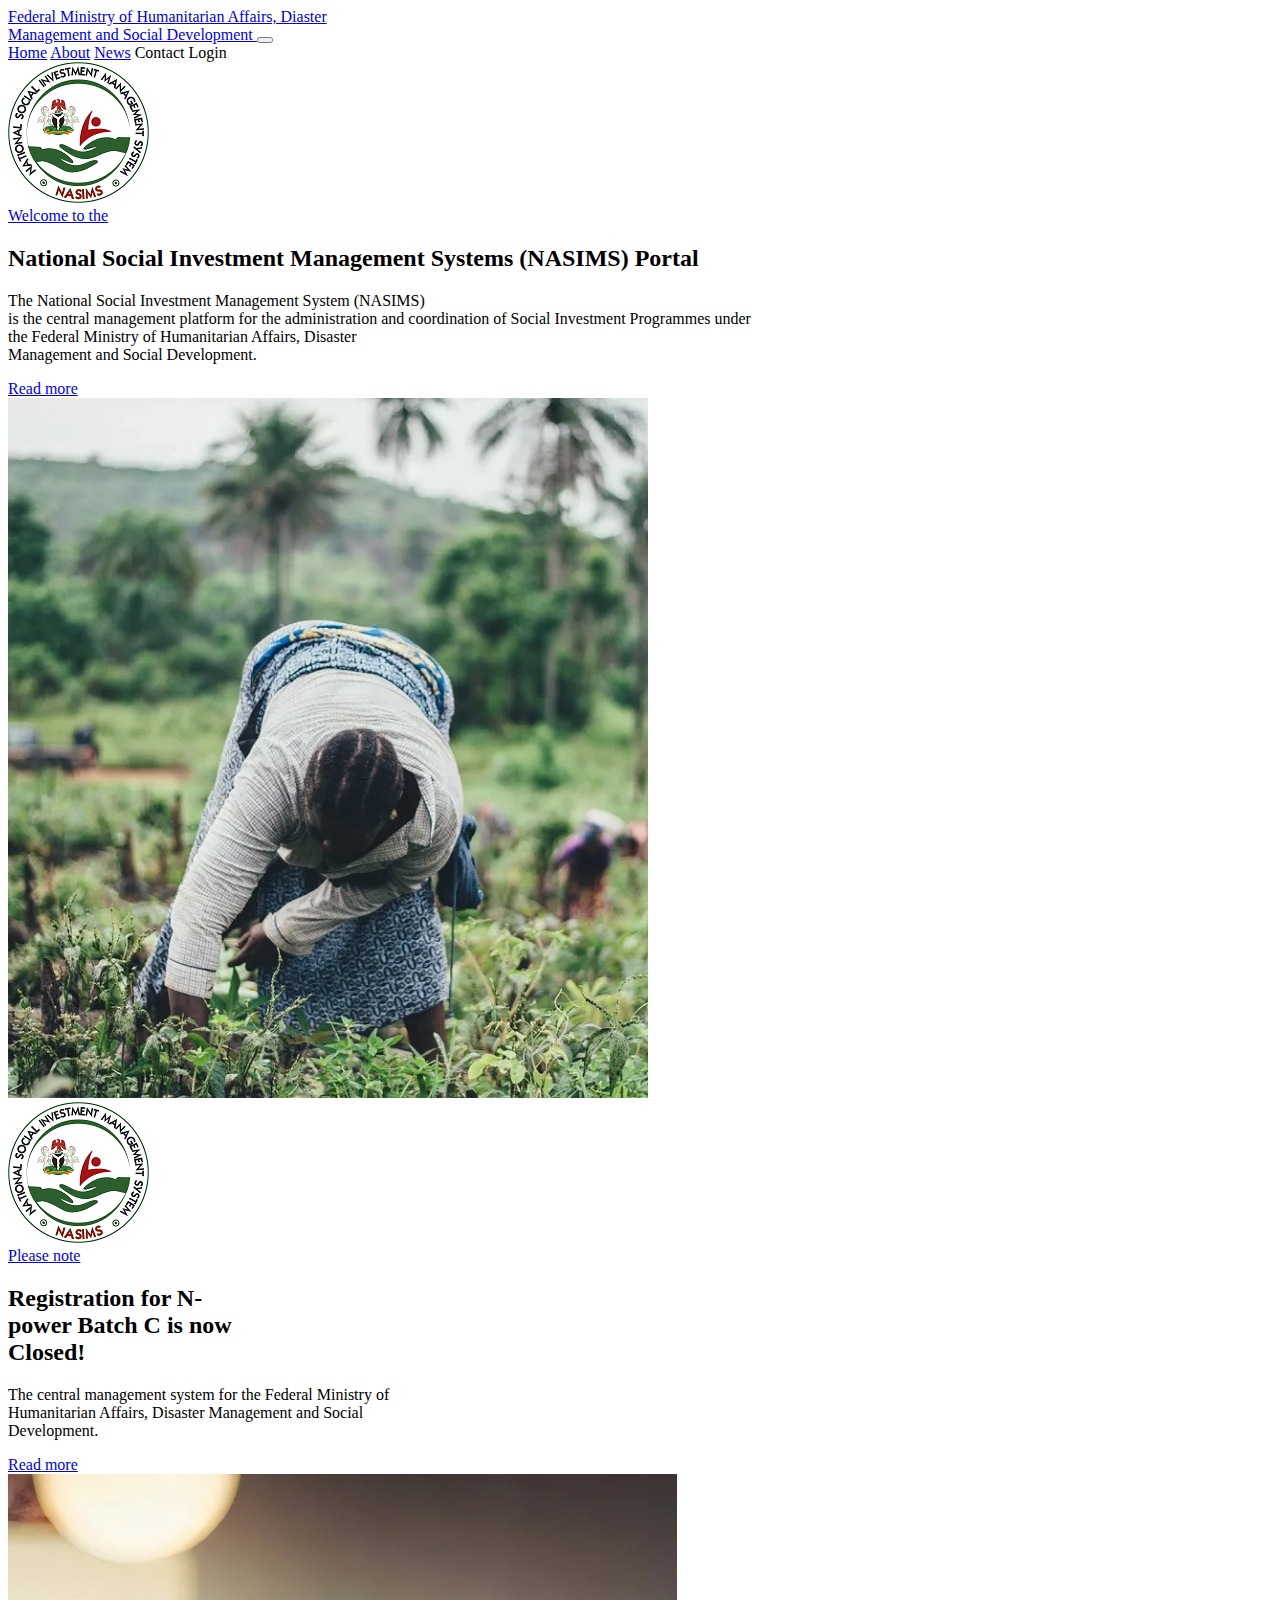
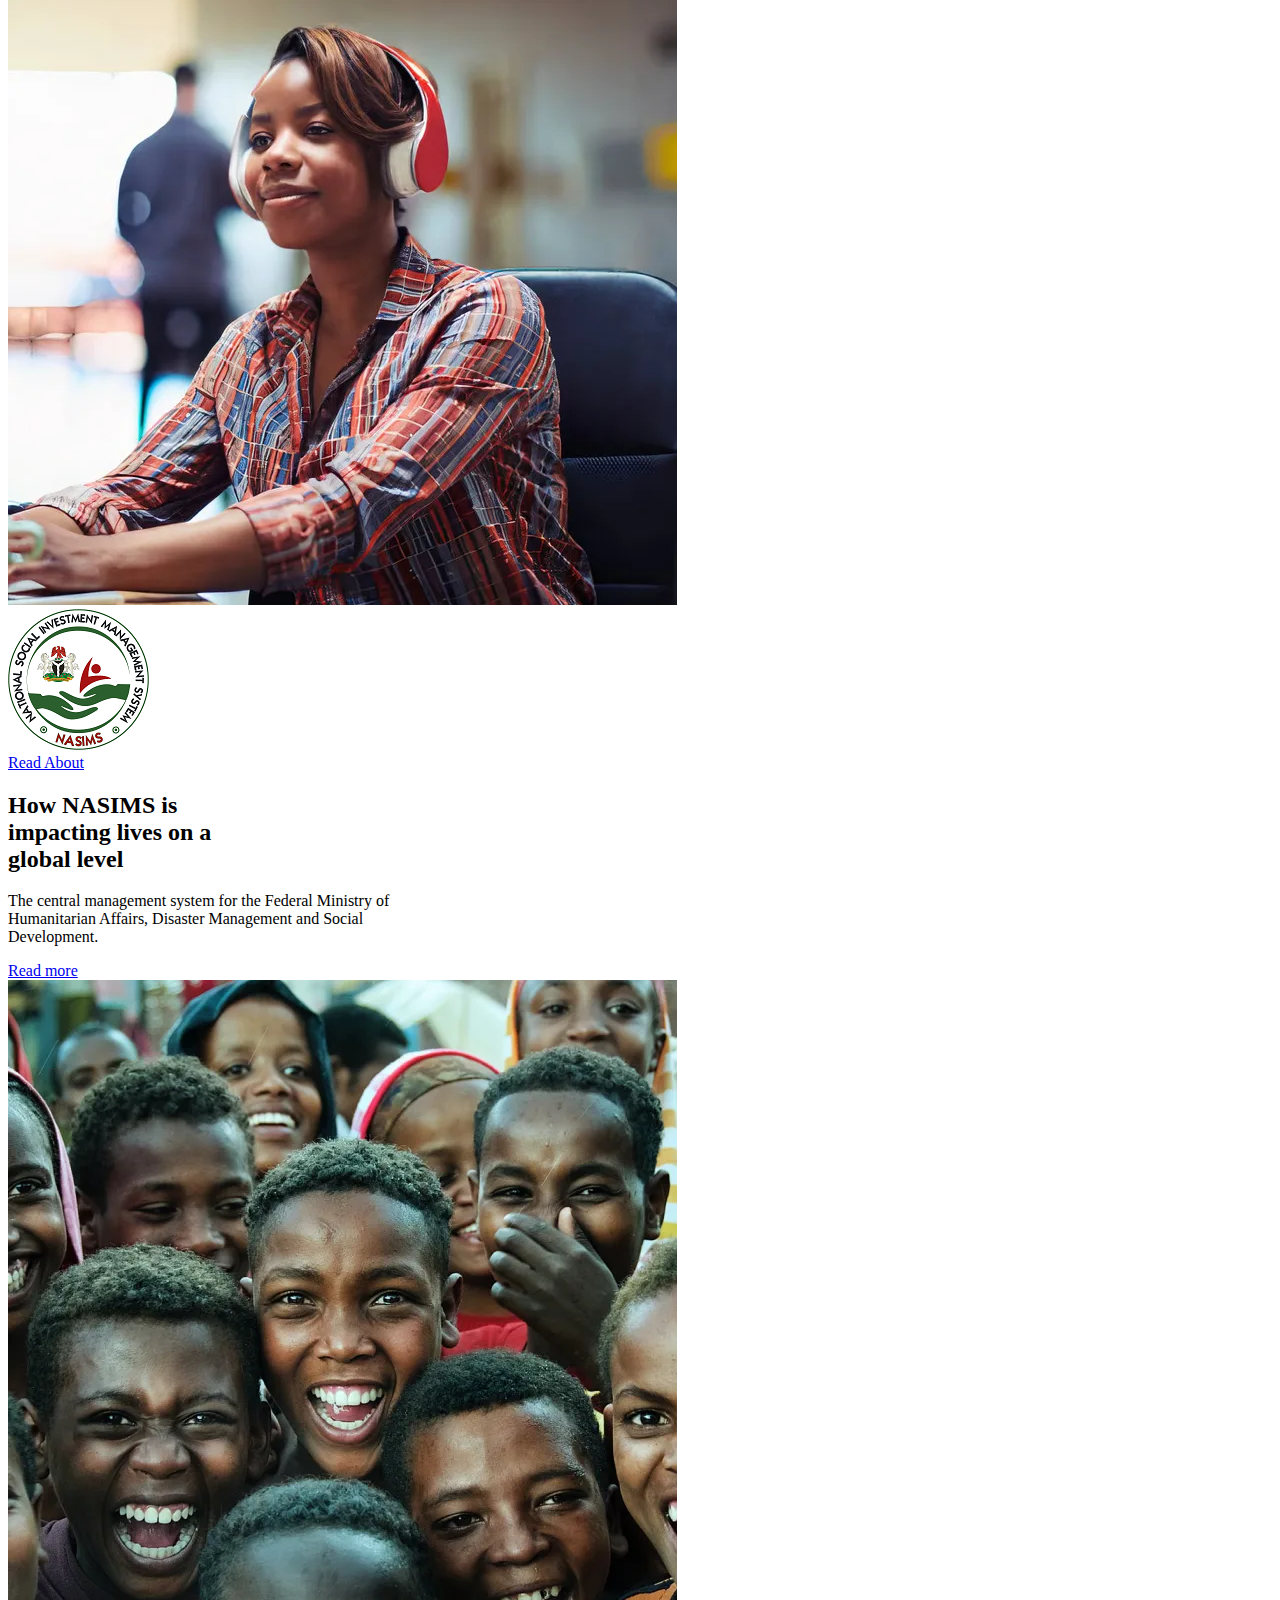
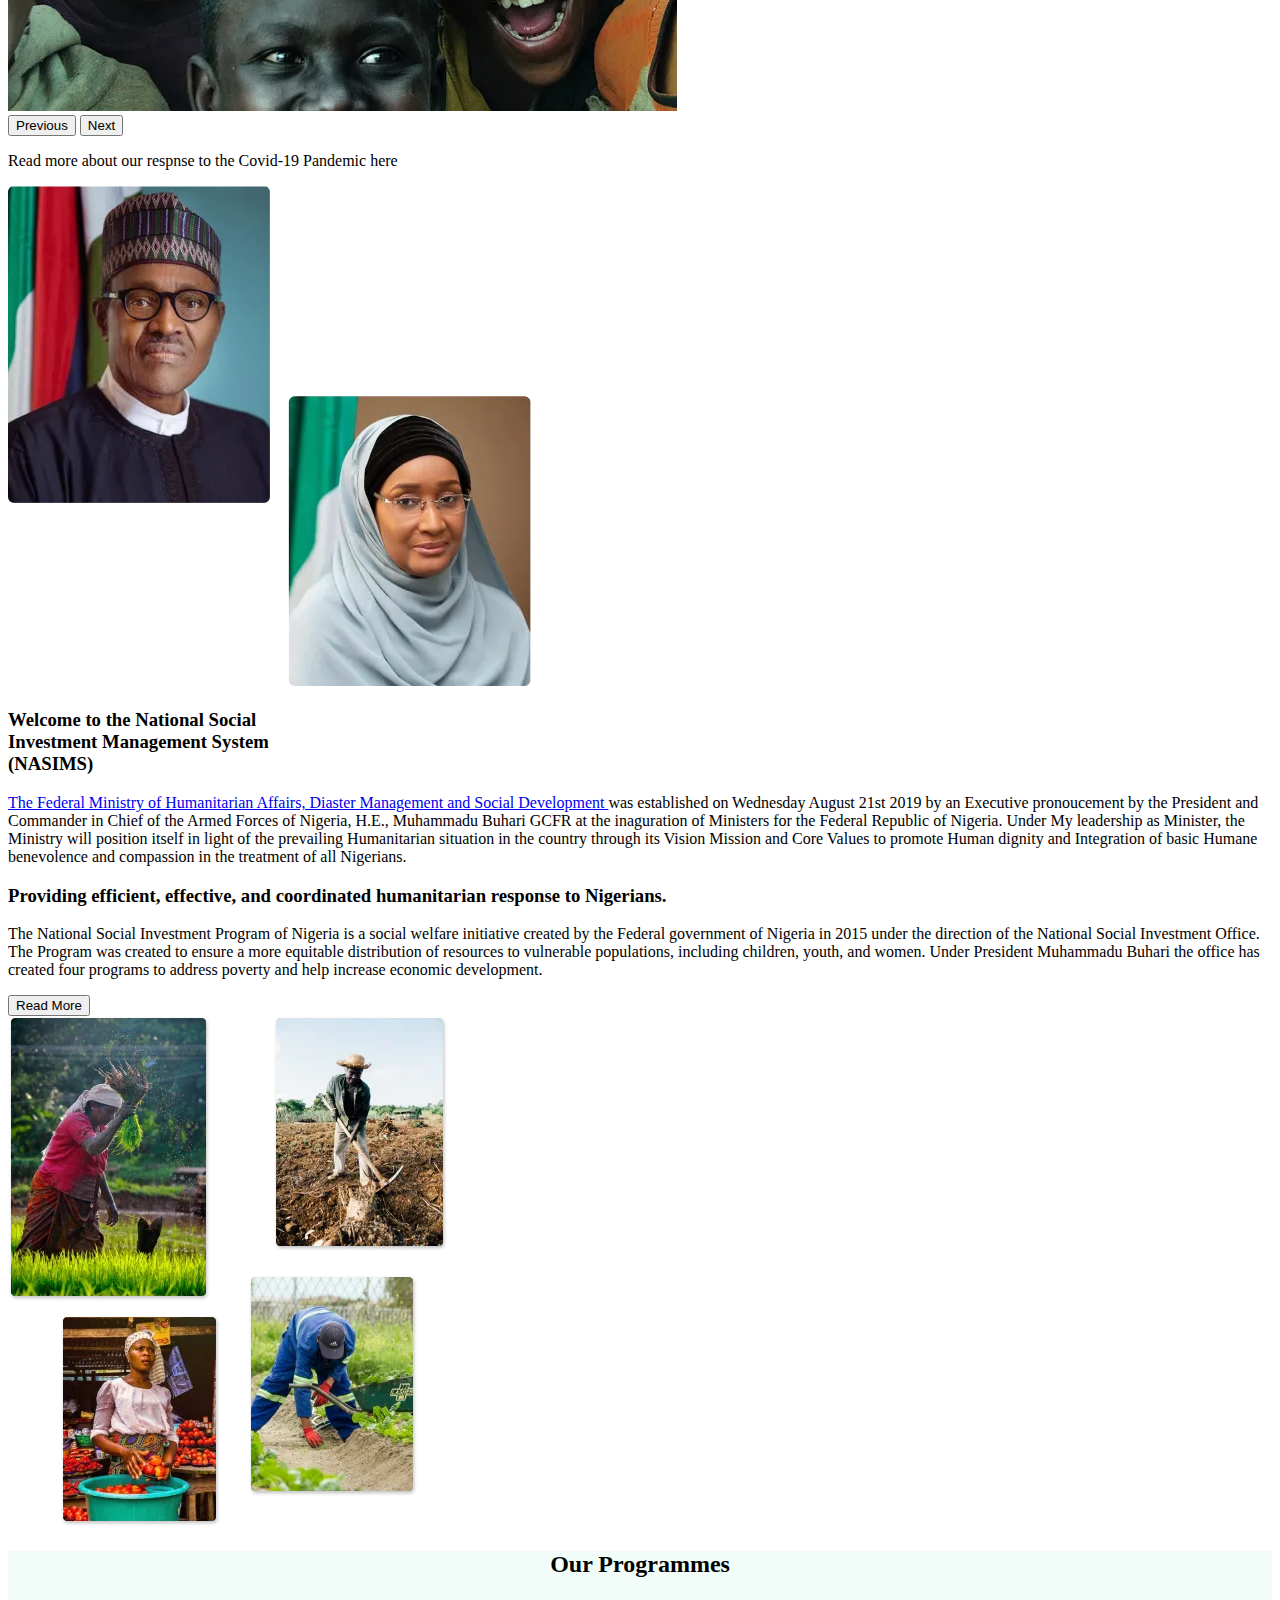
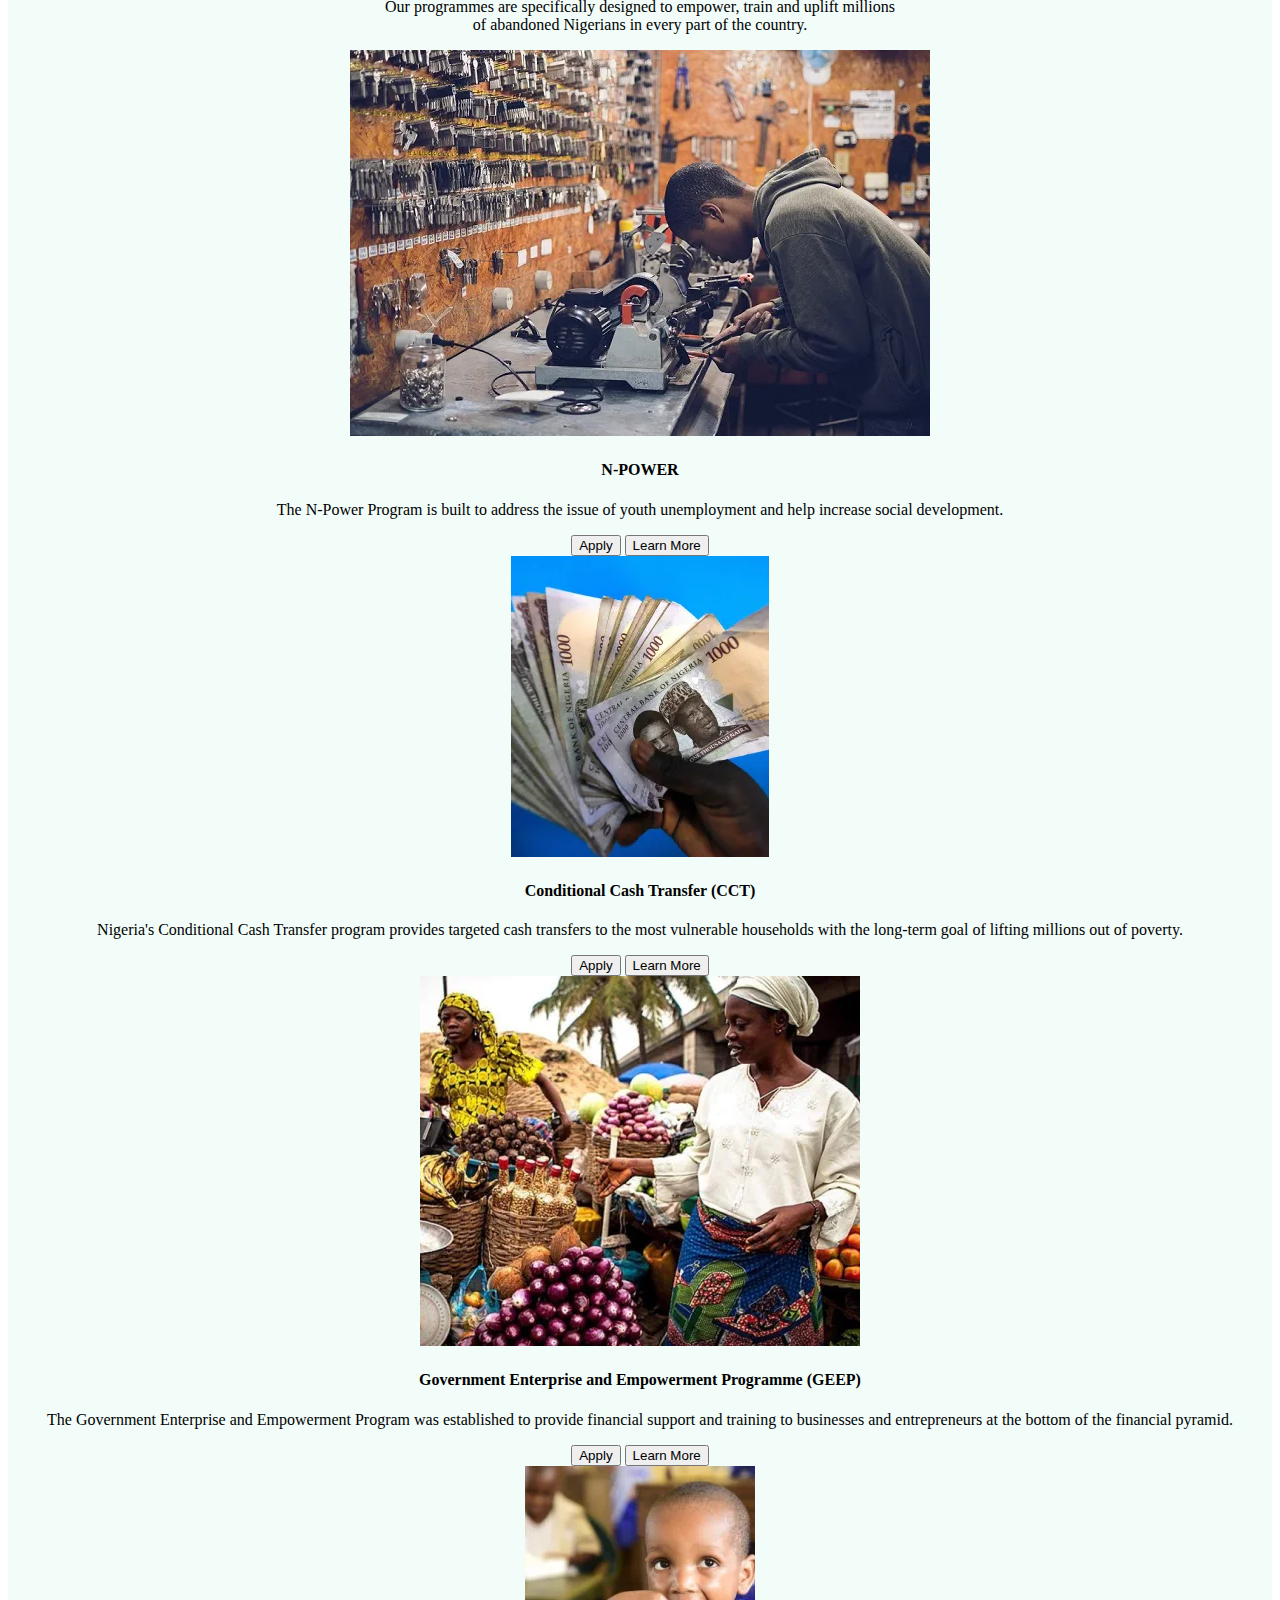
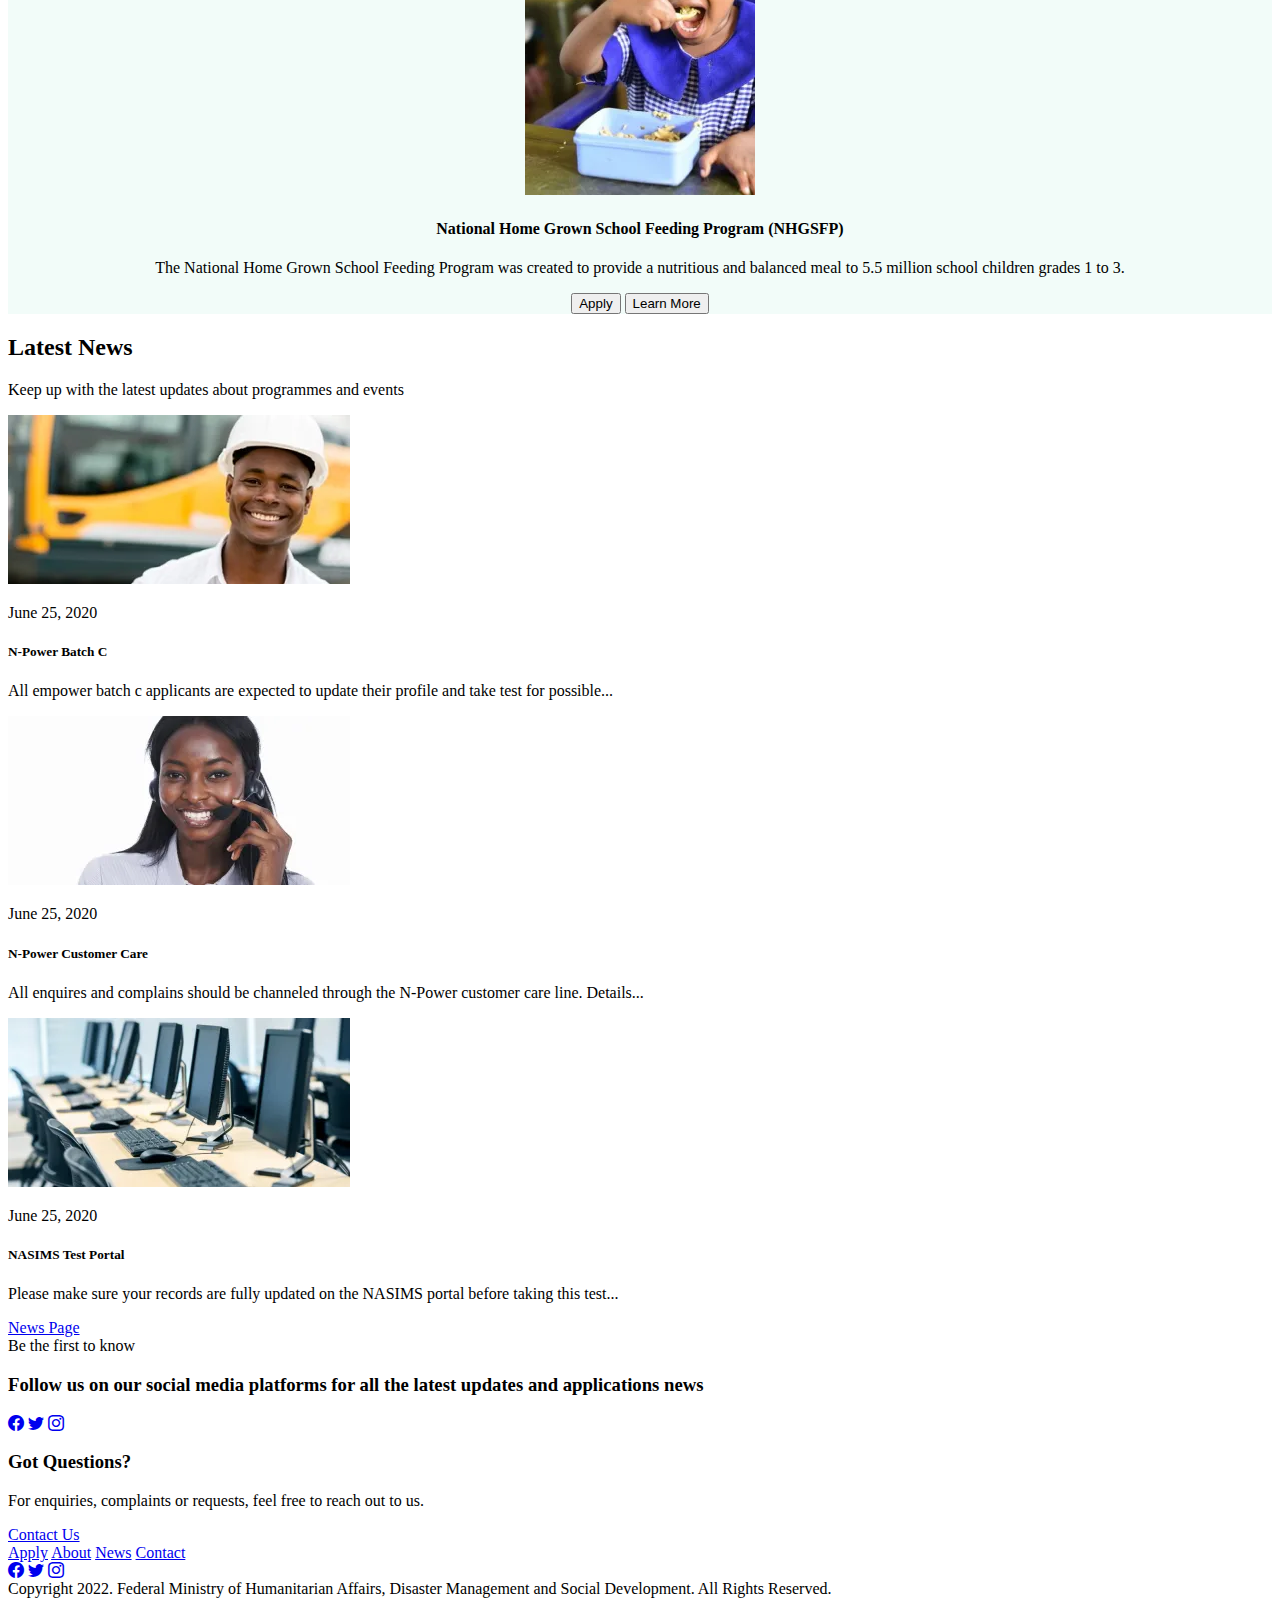
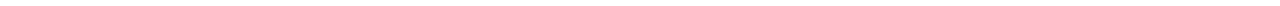
==== commit 97b0632c: "home-continued" ====
--- a/index.html
+++ b/index.html
@@ -9,6 +9,7 @@
     rel="stylesheet" 
     integrity="sha384-1BmE4kWBq78iYhFldvKuhfTAU6auU8tT94WrHftjDbrCEXSU1oBoqyl2QvZ6jIW3" 
     crossorigin="anonymous">
+    <link rel="stylesheet" href="https://cdn.jsdelivr.net/npm/bootstrap-icons@1.8.1/font/bootstrap-icons.css">
     <link rel="stylesheet" href="./styles.css">
     <title>NASIMS</title>
 </head>
@@ -34,7 +35,7 @@
           id="navbarNavAltMarkup">
             <div class="navbar-nav d-none d-lg-flex ">
               <a class="nav-link active" aria-current="page" href="#">Home</a>
-              <a class="nav-link" href="#">About</a>
+              <a class="nav-link" href="about.html">About</a>
               <a class="nav-link" href="#">News</a>
               <a class="nav-link">Contact</a>
               <a class="btn btn-success px-5">Login</a>
@@ -187,168 +188,185 @@
 
              <!-- cards -->
              <section class="programmes">
-               <div class="justify-content-center">
-                 <h4>Our Programmes</h4>
-                 <p>Our programmes are specifically designed to empower, 
-                   train and uplift millions of <br> abandoned Nigerians in every part of the country.</p>
-               </div>
-
-               <div id="carouselExampleControls" class="carousel slide" data-bs-ride="carousel">
+              <div class="container">
+                 <h2 class="text-center programmes-head">Our Programmes</h2>
+                  <p class="text-center programme-title mx-auto my-3">
+                    Our programmes are specifically designed to empower, train and uplift
+                    millions <br />
+                    of abandoned Nigerians in every part of the country.
+                  </p>
+              <div
+                id="carouselExampleControls"
+                class="carousel slide"
+                data-bs-ride="carousel"
+              >
                 <div class="carousel-inner">
                   <div class="carousel-item active">
-
-                      <div class="row row-cols-5 row-cols-md-3 g-4">
-                        <div class="col-md-6">
-                          <div class="card h-100">
-                            <img src="images/Photos/slider2.jpg" class="card-img-top" alt="woman">
-                            <div class="card-body">
-                              <h5 class="card-title">Government Enterprise and Empowerment Program (GEEP)</h5>
-                              <p class="card-text">
-                                The Government Enterprise and Empowerment Program was established to provide 
-                                financial support and training to businesses and 
-                                entrepreneurs at the bottom of the financial pyramid.</p>
-                            </div>
-                            <div class="card-footer">
-                              <a href="#" class="btn btn-primary">Go somewhere</a>
-                              <a href="#" class="btn btn-primary">Go somewhere</a>
-                            </div>
+                    <div class="row">
+                      <div class="col-md-6 col-12">
+                        <div class="card">
+                          <img src="./images/Photos/electri.jpg" class="card-img-top" alt="..." />
+                          <div class="card-body">
+                            <h4 class="card-title text-yellow">N-POWER</h4>
+                            <p class="card-text pb-4">
+                              The N-Power Program is built to address the issue of youth unemployment and help increase social development.
+                            </p>
+                            <form class="d-flex login">
+                      <button class="btn btn-lg bg-success" type="submit">Apply</button>
+                      <button class="btn btn-lg  btn-green" type="submit">Learn More</button>
+                    </form>
+                    
                           </div>
                         </div>
-                        <div class="col-md-6">
-                          <div class="card h-100">
-                            <img src="./images/Photos/slider1.jpg" class="card-img-top h-75" alt="girl-eating">
-                            <div class="card-body">
-                              <h5 class="card-title">National Home Grown School Feeding Program (NHGSFP)
-                              </h5>
-                              <p class="card-text">
-                                The National Home Grown School Feeding Program was created to provide 
-                                a nutritious and balanced meal to 5.5 million school children grades 1 to 3.
-                              </p>
-                            </div>
-                            <div class="card-footer">
-                              <a href="#" class="btn btn-primary">Go somewhere</a>
-                              <a href="#" class="btn btn-primary">Go somewhere</a>
-                            </div>
+                      </div>
+                      <div class="col-md-6 col-12">
+                        <div class="card">
+                          <img src="./images/Photos/slider3.jpg" class="card-img-top" alt="..." />
+                          <div class="card-body">
+                            <h4 class="card-title text-yellow">Conditional Cash Transfer (CCT)</h4>
+                            <p class="card-text pb-4">
+                              Nigeria's Conditional Cash Transfer program provides targeted cash transfers to the most vulnerable households with the long-term goal of lifting millions out of poverty.
+                            </p>
+                            <form class="d-flex login">
+                              <button class="btn btn-lg bg-success" type="submit">Apply</button>
+                              <button class="btn btn-lg  btn-green" type="submit">Learn More</button>
+                            </form>
+                            
                           </div>
                         </div>
-                      
-                </div>
-                <button class="carousel-control-prev" type="button" data-bs-target="#carouselExampleControls" data-bs-slide="prev">
-                  <span class="carousel-control-prev-icon" aria-hidden="true"></span>
-                  <span class="visually-hidden">Previous</span>
-                </button>
-                <button class="carousel-control-next" type="button" data-bs-target="#carouselExampleControls" data-bs-slide="next">
-                  <span class="carousel-control-next-icon" aria-hidden="true"></span>
-                  <span class="visually-hidden">Next</span>
-                </button>
-              </div>
-              <div class="carousel-item ">
-
-                <div class="row row-cols-5 row-cols-md-3 g-4">
-                  <div class="col-md-6">
-                    <div class="card h-100">
-                      <img src="images/Photos/slider4.jpg" class="card-img-top" alt="woman">
-                      <div class="card-body">
-                        <h5 class="card-title">Government Enterprise and Empowerment Program (GEEP)</h5>
-                        <p class="card-text">
-                          The Government Enterprise and Empowerment Program was established to provide 
-                          financial support and training to businesses and 
-                          entrepreneurs at the bottom of the financial pyramid.</p>
-                      </div>
-                      <div class="card-footer">
-                        <a href="#" class="btn btn-primary">Go somewhere</a>
-                        <a href="#" class="btn btn-primary">Go somewhere</a>
-                      </div>
-                    </div>
-                  </div>
-                  <div class="col-md-6">
-                    <div class="card h-100">
-                      <img src="./images/Photos/slider2.jpg" class="card-img-top h-75" alt="girl-eating">
-                      <div class="card-body">
-                        <h5 class="card-title">National Home Grown School Feeding Program (NHGSFP)
-                        </h5>
-                        <p class="card-text">
-                          The National Home Grown School Feeding Program was created to provide 
-                          a nutritious and balanced meal to 5.5 million school children grades 1 to 3.
-                        </p>
-                      </div>
-                      <div class="card-footer">
-                        <a href="#" class="btn btn-primary">Go somewhere</a>
-                        <a href="#" class="btn btn-primary">Go somewhere</a>
-                      </div>
-                    </div>
-                  </div>
+                      </div>
+                    </div>
+                  </div>
+                  <div class="carousel-item">
+                    <div class="row">
+                      <div class="col-md-6 col-12">
+                        <div class="card">
+                          <img src="./images/Photos/slider2.jpg" class="card-img-top" alt="..." />
+                          <div class="card-body">
+                            <h4 class="card-title text-yellow">Government Enterprise and Empowerment Programme (GEEP)</h4>
+                            <p class="card-text pb-1"> 
+                              The Government Enterprise and Empowerment Program was established to provide
+                              financial support and training to businesses and entrepreneurs at the bottom of the financial pyramid.
+                            </p>
+                            <form class="d-flex login">
+                      <button class="btn btn-lg bg-success" type="submit">Apply</button>
+                      <button class="btn btn-lg  btn-green" type="submit">Learn More</button>
+                    </form> 
+                   
+                          </div>
+                        </div>
+                      </div>
+                      <div class="col-md-6 col-12">
+                        <div class="card" style="width: 100%">
+                          <img src="./images/Photos/slider1.jpg" class="card-img-top" alt="..." />
+                          <div class="card-body">
+                            <h4 class="card-title text-yellow">National Home Grown School Feeding Program (NHGSFP)</h4>
+                            <p class="card-text pb-4">
+                              The National Home Grown School Feeding Program was created to provide a nutritious and balanced meal to 5.5 million school children grades 1 to 3.
+                            </p>
+                           <form class="d-flex login">
+                      <button class="btn btn-lg bg-success" type="submit">Apply</button>
+                      <button class="btn btn-lg  btn-green" type="submit">Learn More</button>
+                    </form>
+                    
+                          </div>
+                        </div>
+                      </div>
+                    </div>
+                  </div>
+                </div>
                 
-          </div>
-          <button class="carousel-control-prev" type="button" data-bs-target="#carouselExampleControls" data-bs-slide="prev">
-            <span class="carousel-control-prev-icon" aria-hidden="true"></span>
-            <span class="visually-hidden">Previous</span>
-          </button>
-          <button class="carousel-control-next" type="button" data-bs-target="#carouselExampleControls" data-bs-slide="next">
-            <span class="carousel-control-next-icon" aria-hidden="true"></span>
-            <span class="visually-hidden">Next</span>
-          </button>
-        </div>
               </div>
               </div>
               </section>
-              <!-- cards -->
-
-<div class="row row-cols-1 row-cols-md-3 g-4">
-  <div class="col">
-    <div class="card h-100">
-      <img src="./images/Photos/engineer.jpg" class="card-img-top" alt="engineer">
-      <div class="card-body">
-        <h5 class="card-title">N-Power Batch C
-        </h5>
-        <p class="card-text">
-          June 25, 2020
-          All empower batch c applicants are expected <br>
-           to update their profile
-          and take test for <br> possible shortlisting...
-          </p>
-      </div>
-      
-    </div>
-  </div>
-  <div class="col">
-    <div class="card h-100">
-      <img src="./images/Photos/call2.jpg" class="card-img-top" alt="customer-care">
-      <div class="card-body">
-        <h5 class="card-title">N-Power Customer Care
-        </h5>
-        <p class="card-text">
-          June 25, 2020
-
-          All enquires and complains should be <br> 
-          channeled through the N-Power customer <br> 
-          care line. Details are as follows:
-        </p>
-      </div>
-    </div>
-  </div>
-  <div class="col">
-    <div class="card h-100">
-      <img src="./images/Photos/ict.jpg" class="card-img-top" alt="...">
-      <div class="card-body">
-        <h5 class="card-title">NASIMS Test Portal
-        </h5>
-        <p class="card-text">
-          June 25, 2020
-          Please make sure your records are fully updated on the NASIMS portal before taking this test...
-          </p>
-      </div>
-    </div>
-  </div>
-</div>
-
-
-
-
-
-<div class="container-fluid">
-  <a class="btn btn-success px-5 justify-content-center newspage">News Page</a>
-</div>
+          
+              <section class="news-section">
+                <div class="container">
+                  <h2 class="text-center news-head mt-5">Latest News</h2>
+                  <p class="text-center mx-auto my-3 news-desc text-muted">
+                    Keep up with the latest updates about programmes and events 
+                  </p>
+                  <div class="row news-body justify-content-center justify-content-lg-between">
+                    <div class="col-12 col-sm-6 col-lg-4 my-3 col">
+                      <div class="card" >
+                        <img src="./images/Photos/engineer.jpg"  alt="...">
+                        <div class="card-body">
+                          <p class="text-muted news-date">June 25, 2020</p>
+                          <h5 class="card-title">N-Power Batch C</h5>
+                          <p class="card-text">All empower batch c applicants are expected to update their profile and take test for possible...</p>
+                          
+                        </div>
+                      </div>
+                    </div>
+                    <div class="col-12 col-sm-6 col-lg-4 my-3 col">
+                      <div class="card" >
+                        <img src="./images/Photos/call.jpg"  alt="...">
+                        <div class="card-body">
+                          <p class="text-muted news-date">June 25, 2020</p>
+                          <h5 class="card-title">N-Power Customer Care</h5>
+                          <p class="card-text">All enquires and complains should be channeled through the N-Power customer care line. Details...</p>
+                          
+                        </div>
+                      </div>
+                    </div>
+                    <div class="col-12 col-sm-6 col-lg-4 my-3 col">
+                      <div class="card" >
+                        <img src="./images/Photos/ict.jpg"  alt="...">
+                        <div class="card-body">
+                          <p class="text-muted news-date">June 25, 2020</p>
+                          <h5 class="card-title">NASIMS Test Portal</h5>
+                          <p class="card-text">Please make sure your records are fully updated on the NASIMS portal before taking this test...</p>
+                          
+                        </div>
+                      </div>
+                    </div>
+                    <div class="text-center py-5">
+                      <a href="#" class="btn btn-success px-5 py-3">News Page</a>
+                    </div>
+                  </div>
+                </div>
+              </section>
+          
+          
+                <div class="my-5 bg-dark py-5 justify-content-center align-items-center text-center text-white">
+                  <div class="container ">
+                    <span class="">Be the first to know</span>
+                    <h3>Follow us on our social media platforms for all the latest updates and applications news </h3>
+                  </div>
+                  <div class=" justify-content-space-between mt-4">
+                  <a class="text-white me-3" href="#"><i class="bi bi-facebook "></i></a>
+                     <a class="text-white me-3" href="#"><i class="bi bi-twitter "></i></a>
+                    <a class="text-white me-3" href="#"><i class="bi bi-instagram "></i></a>
+                </div>
+                </div>
+            
+          
+              <section class="questions">
+                <div class="row justify-content-center align-items-center mx-0">
+                  <div class="container">
+                    <h3 class="mt-5">Got Questions?</h3>
+                    <p class="text-center">For enquiries, complaints or requests, feel free to reach out to us. </p>
+                    <a href="#" class="btn btn-success questions-link px-5 py-3">Contact Us</a>
+                  </div>
+                </div>
+              </section>
+          
+              <div class="container-fluid py-5 my-5 footer text-center ">
+                <div class="justify-content-space-between text-decoration-none">
+                  <a class="text-white text-decoration-none me-4" href="#">Apply</a>
+                  <a class="text-white text-decoration-none me-4" href="#">About</a>
+                  <a class="text-white text-decoration-none me-4" href="#">News</a>
+                  <a class="text-white text-decoration-none me-4" href="#">Contact</a>
+                </div>
+                <div class="my-4 justify-content-space-between">
+                  <a class="text-white me-3" href="#"><i class="bi bi-facebook "></i></a>
+                     <a class="text-white me-3" href="#"><i class="bi bi-twitter "></i></a>
+                    <a class="text-white me-3" href="#"><i class="bi bi-instagram "></i></a>
+                </div>
+                <span class="text-white">
+                  Copyright 2022. Federal Ministry of Humanitarian Affairs, Disaster Management and Social Development. All Rights Reserved. </span>
+              </div>
+             
       
 
             
--- a/styles.css
+++ b/styles.css
@@ -7,3 +7,9 @@
     text-align: center;
     padding-right: 5rem;
 }
+
+/* about page */
+.header{
+    background-image: url(./images/Photos/about1ed.jpg);
+    text-align: center;
+}
